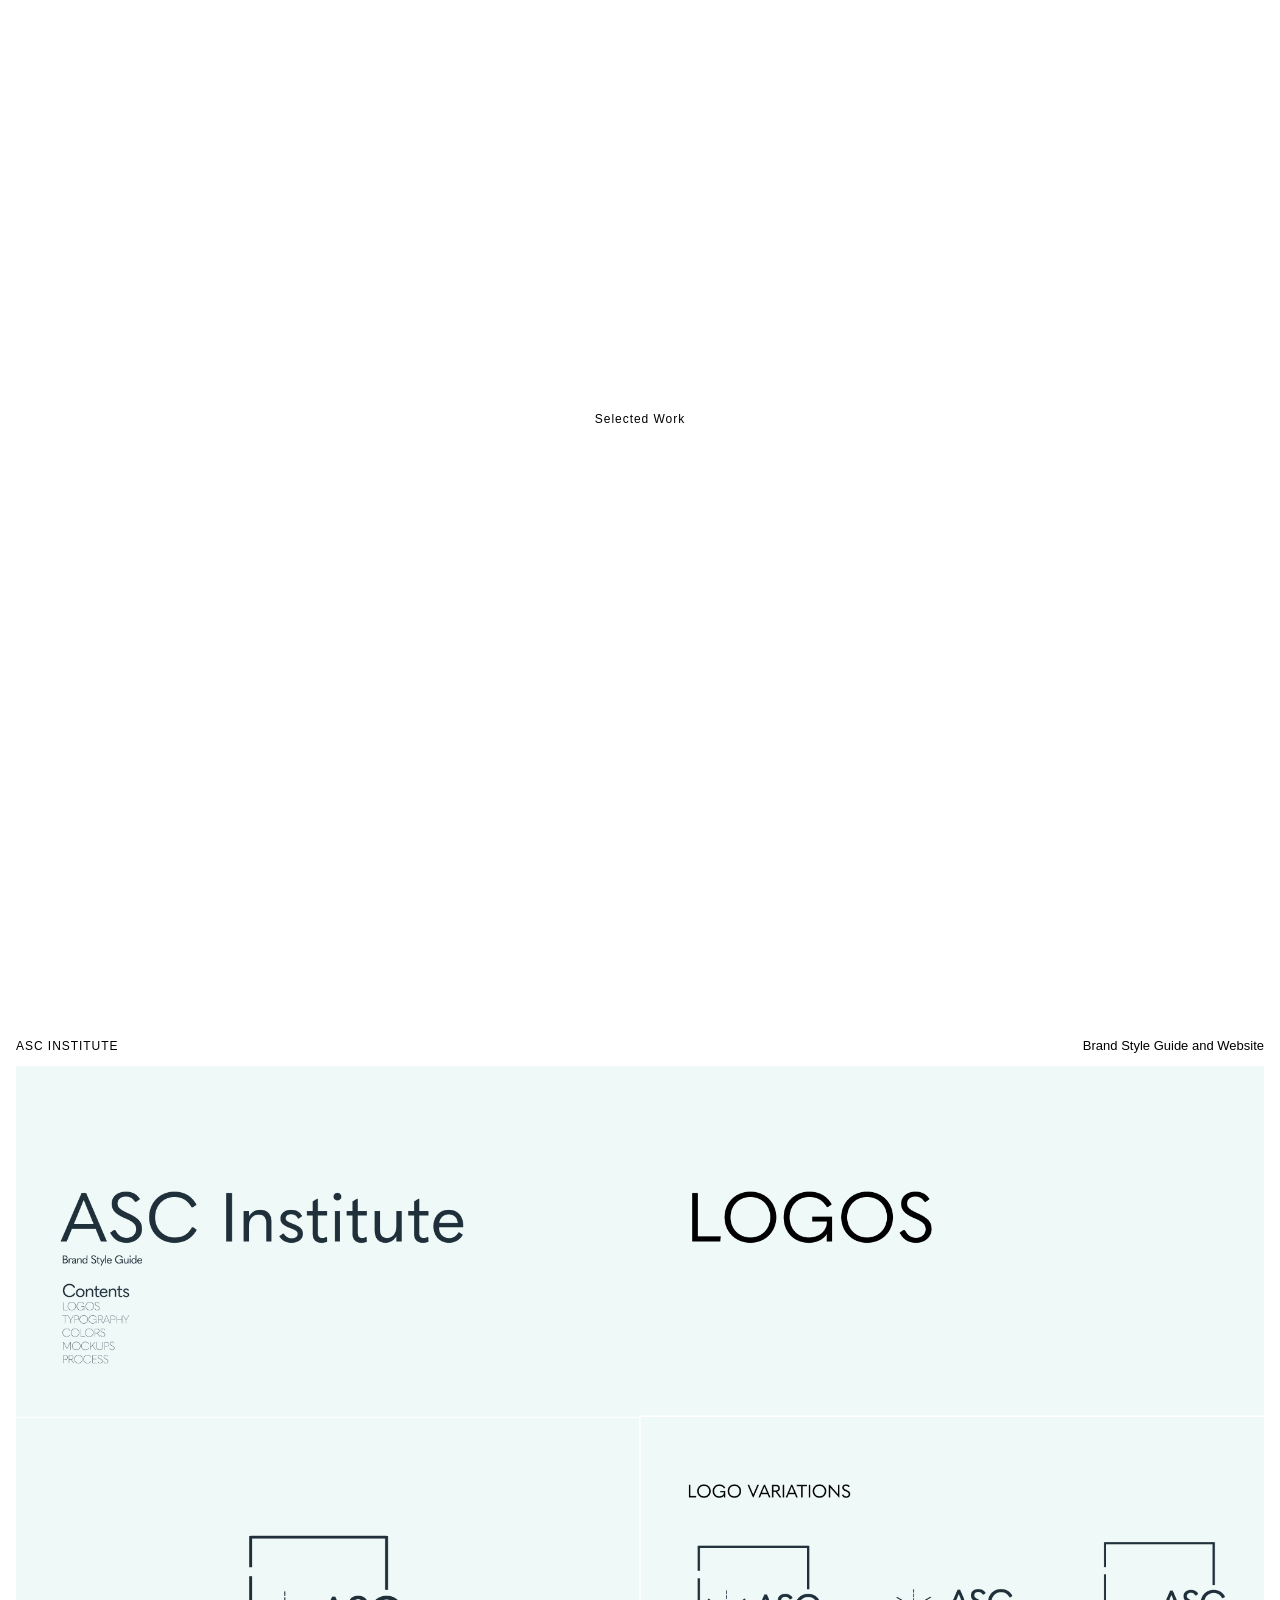
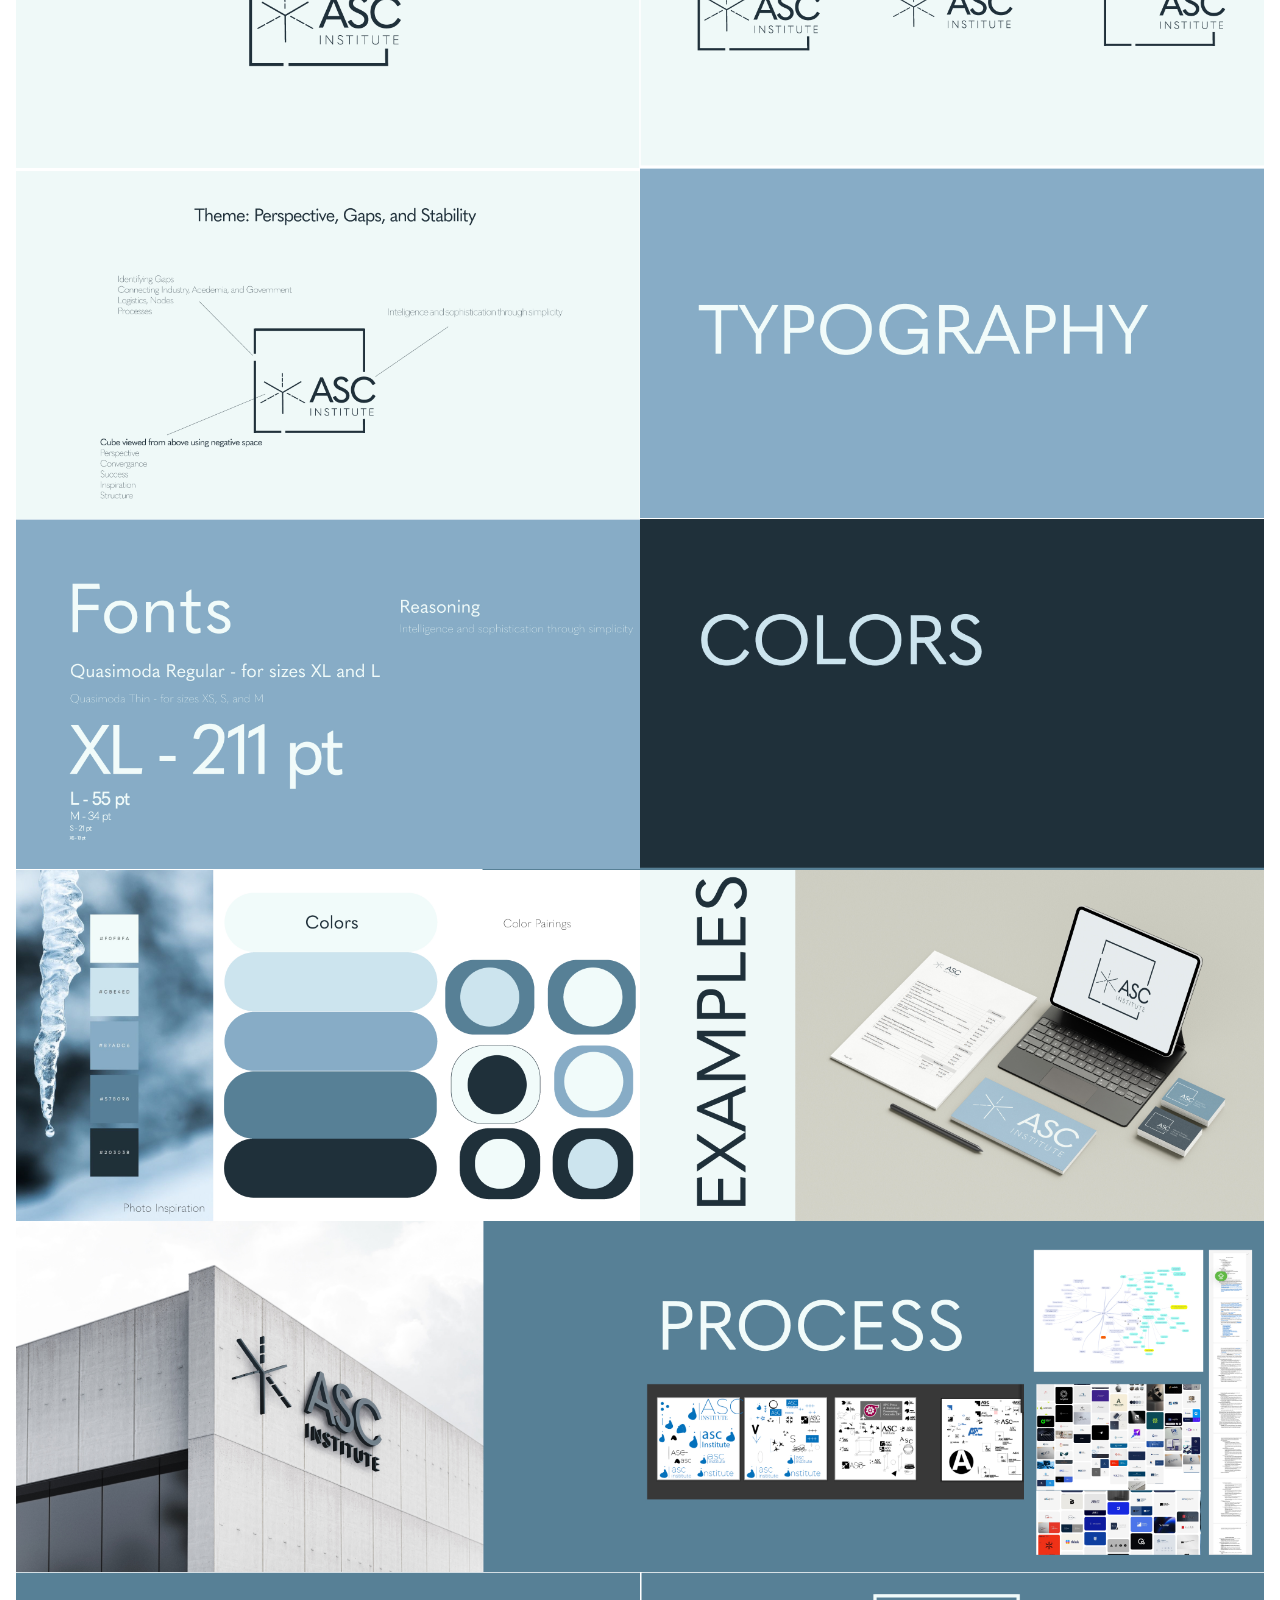
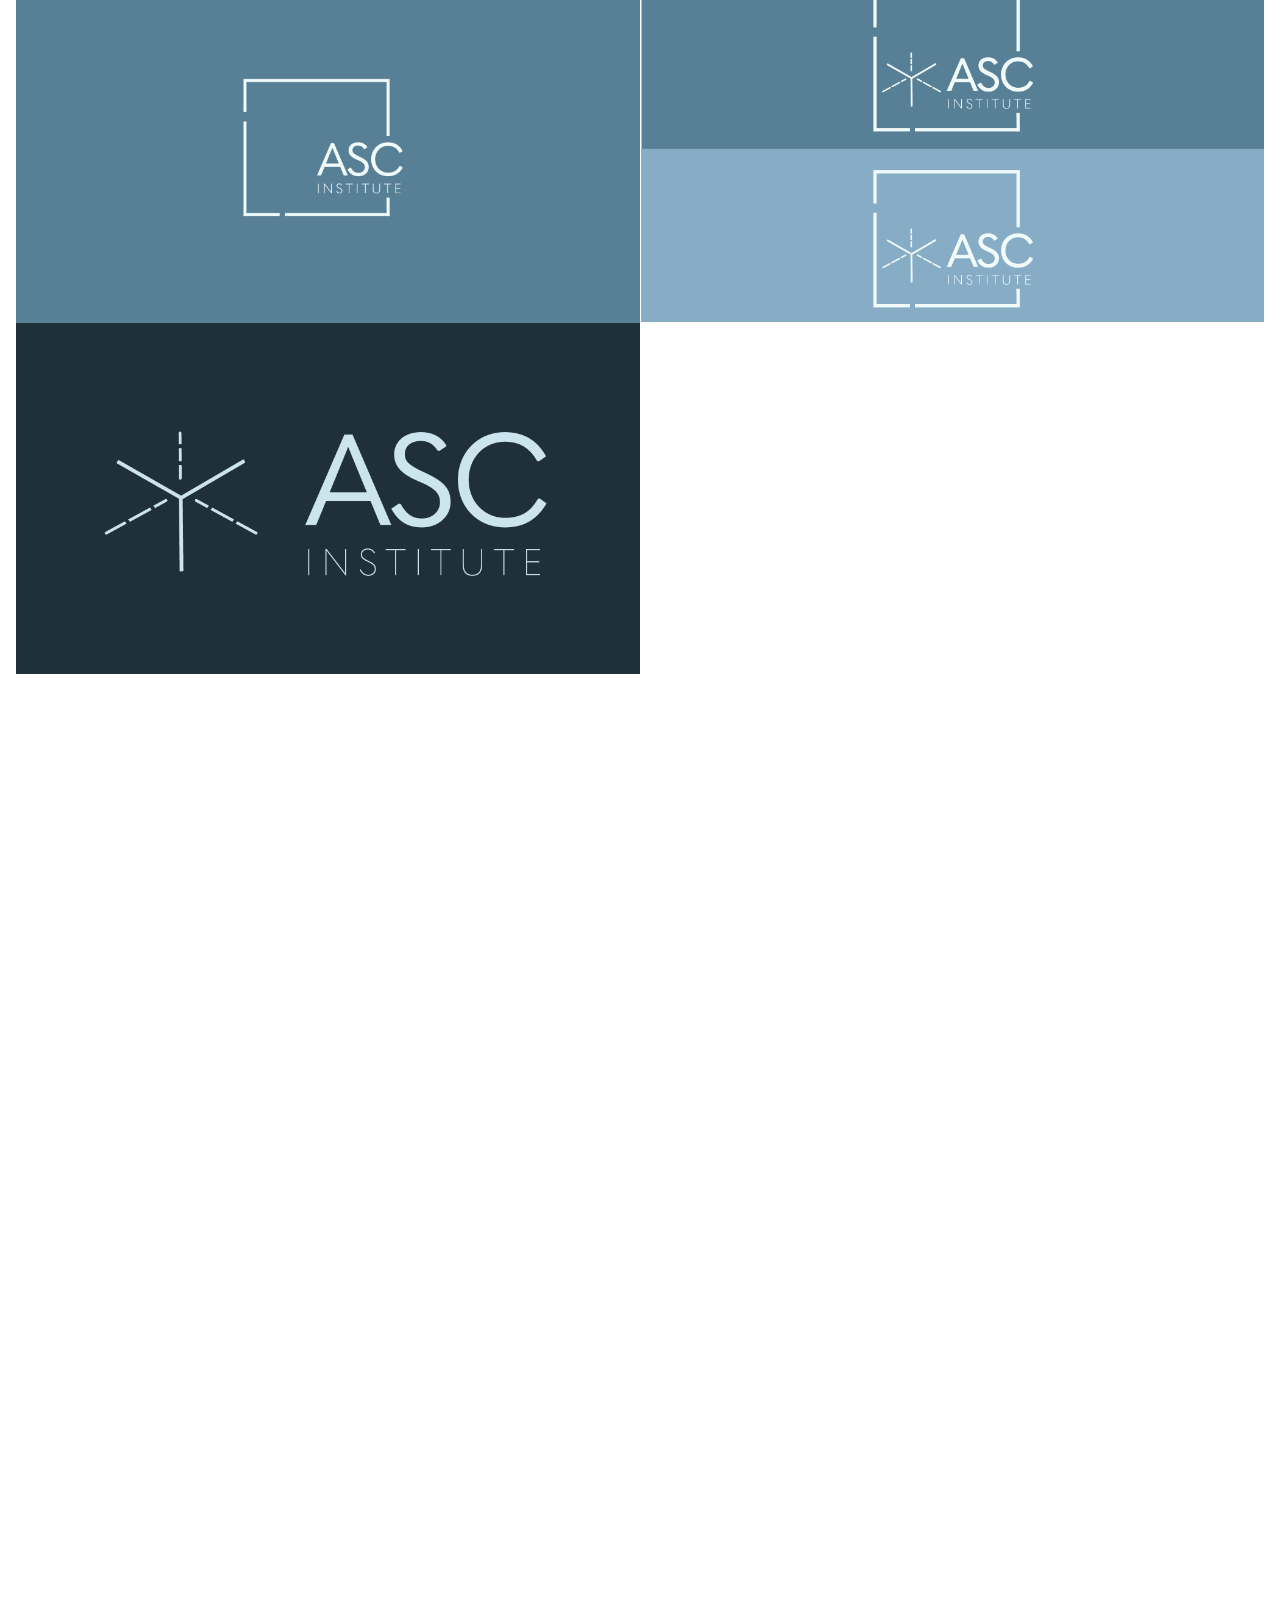
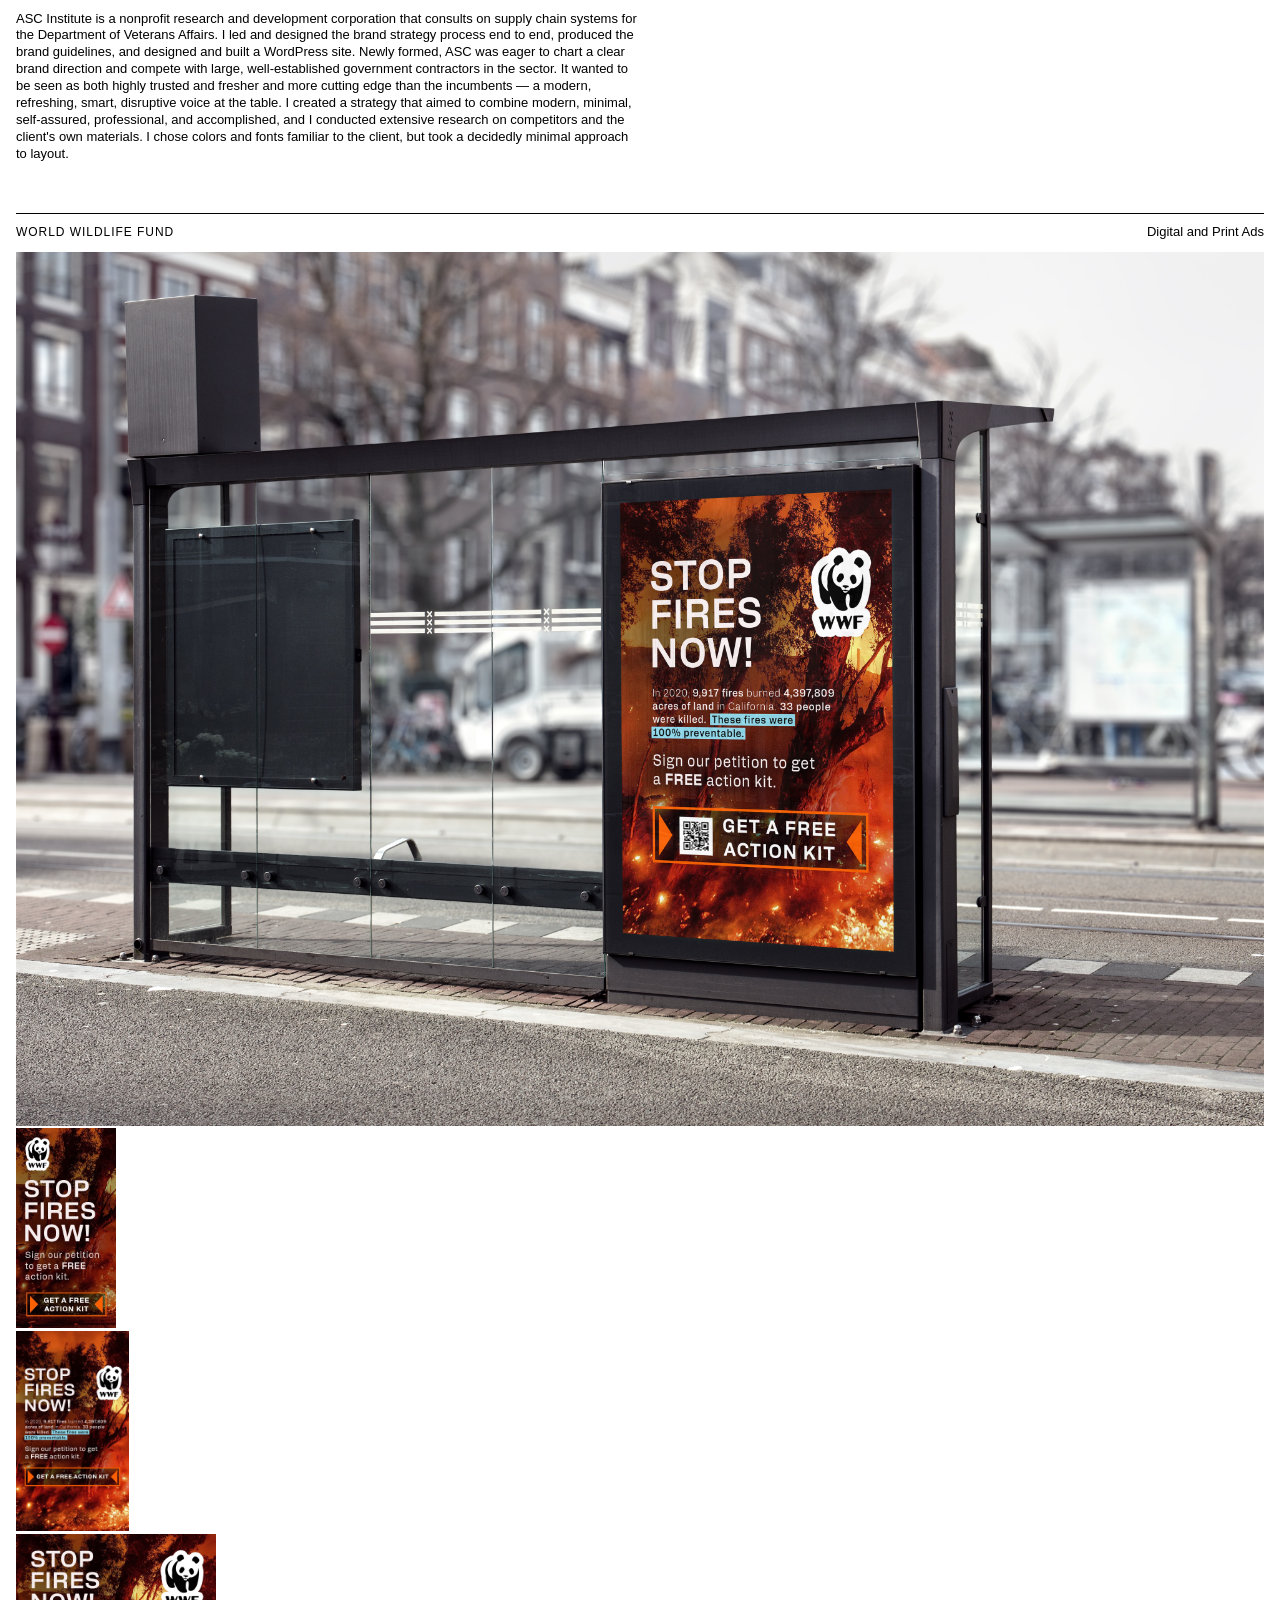
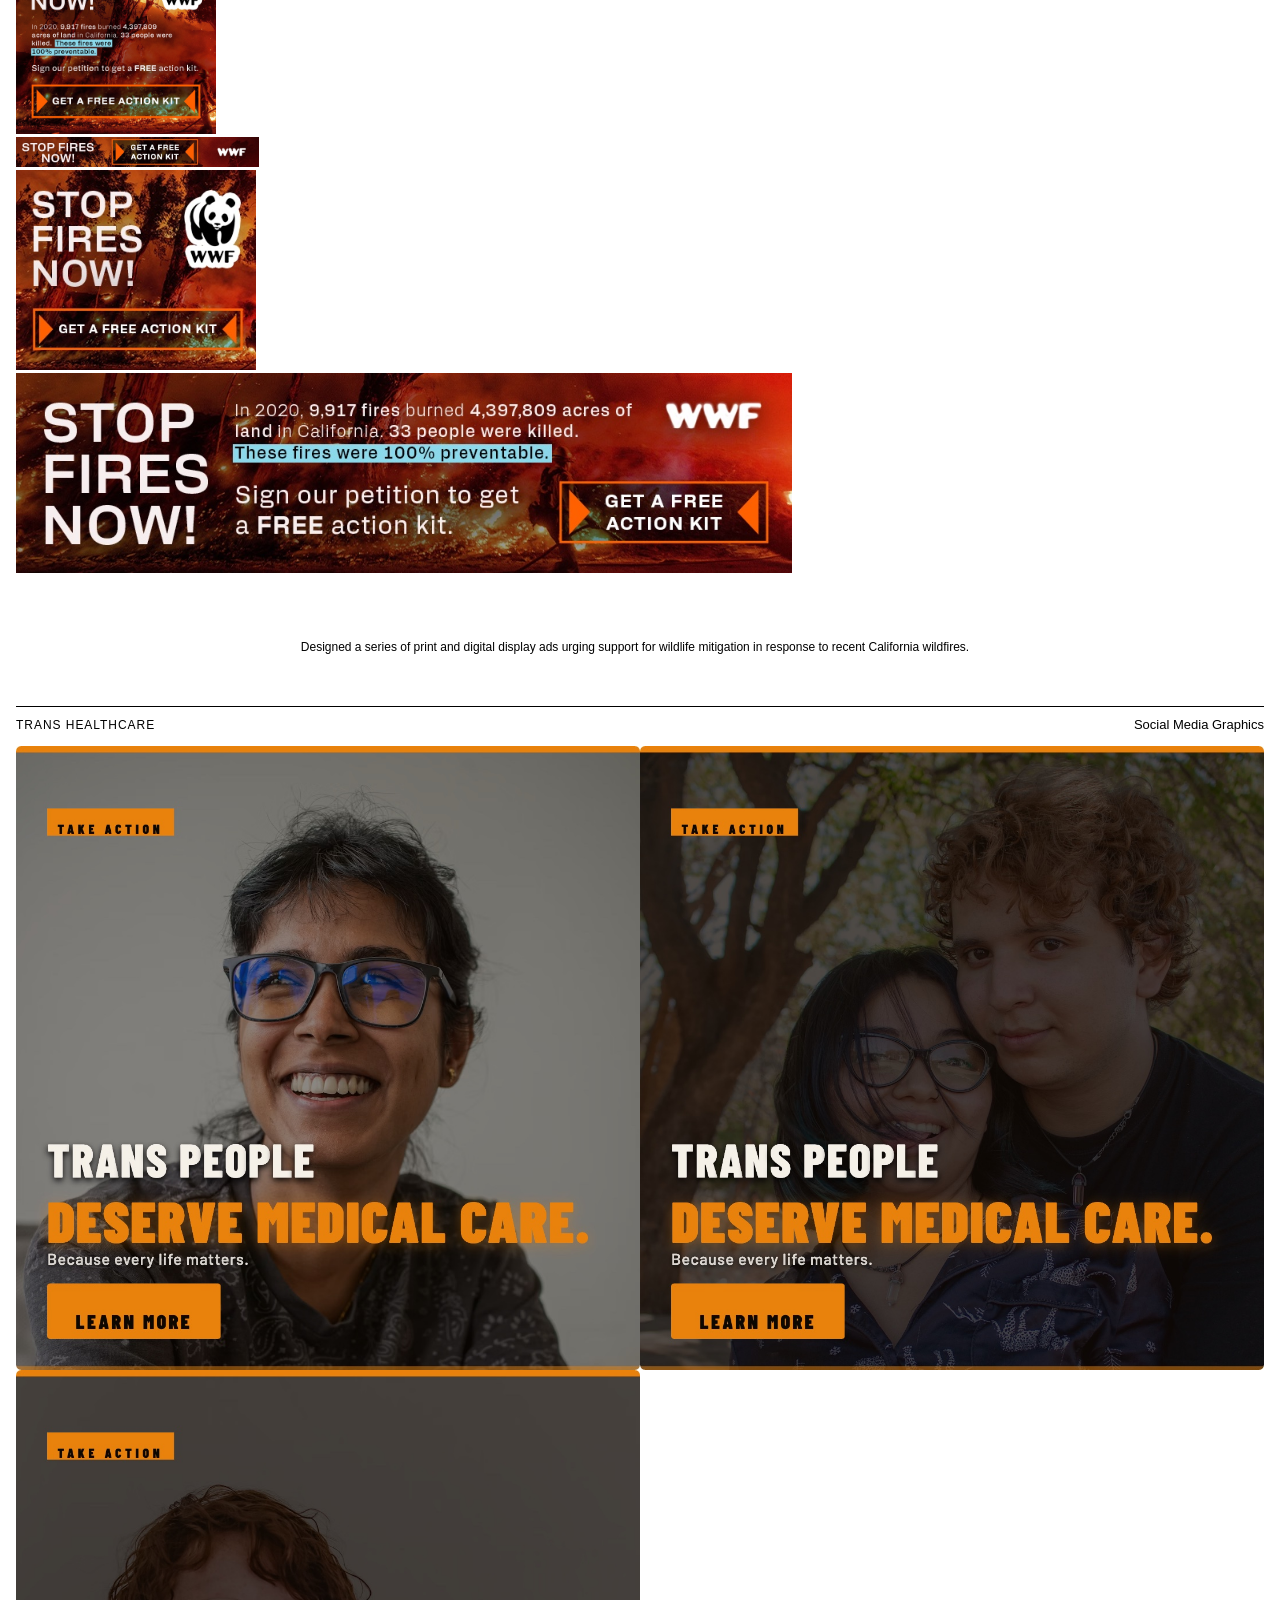
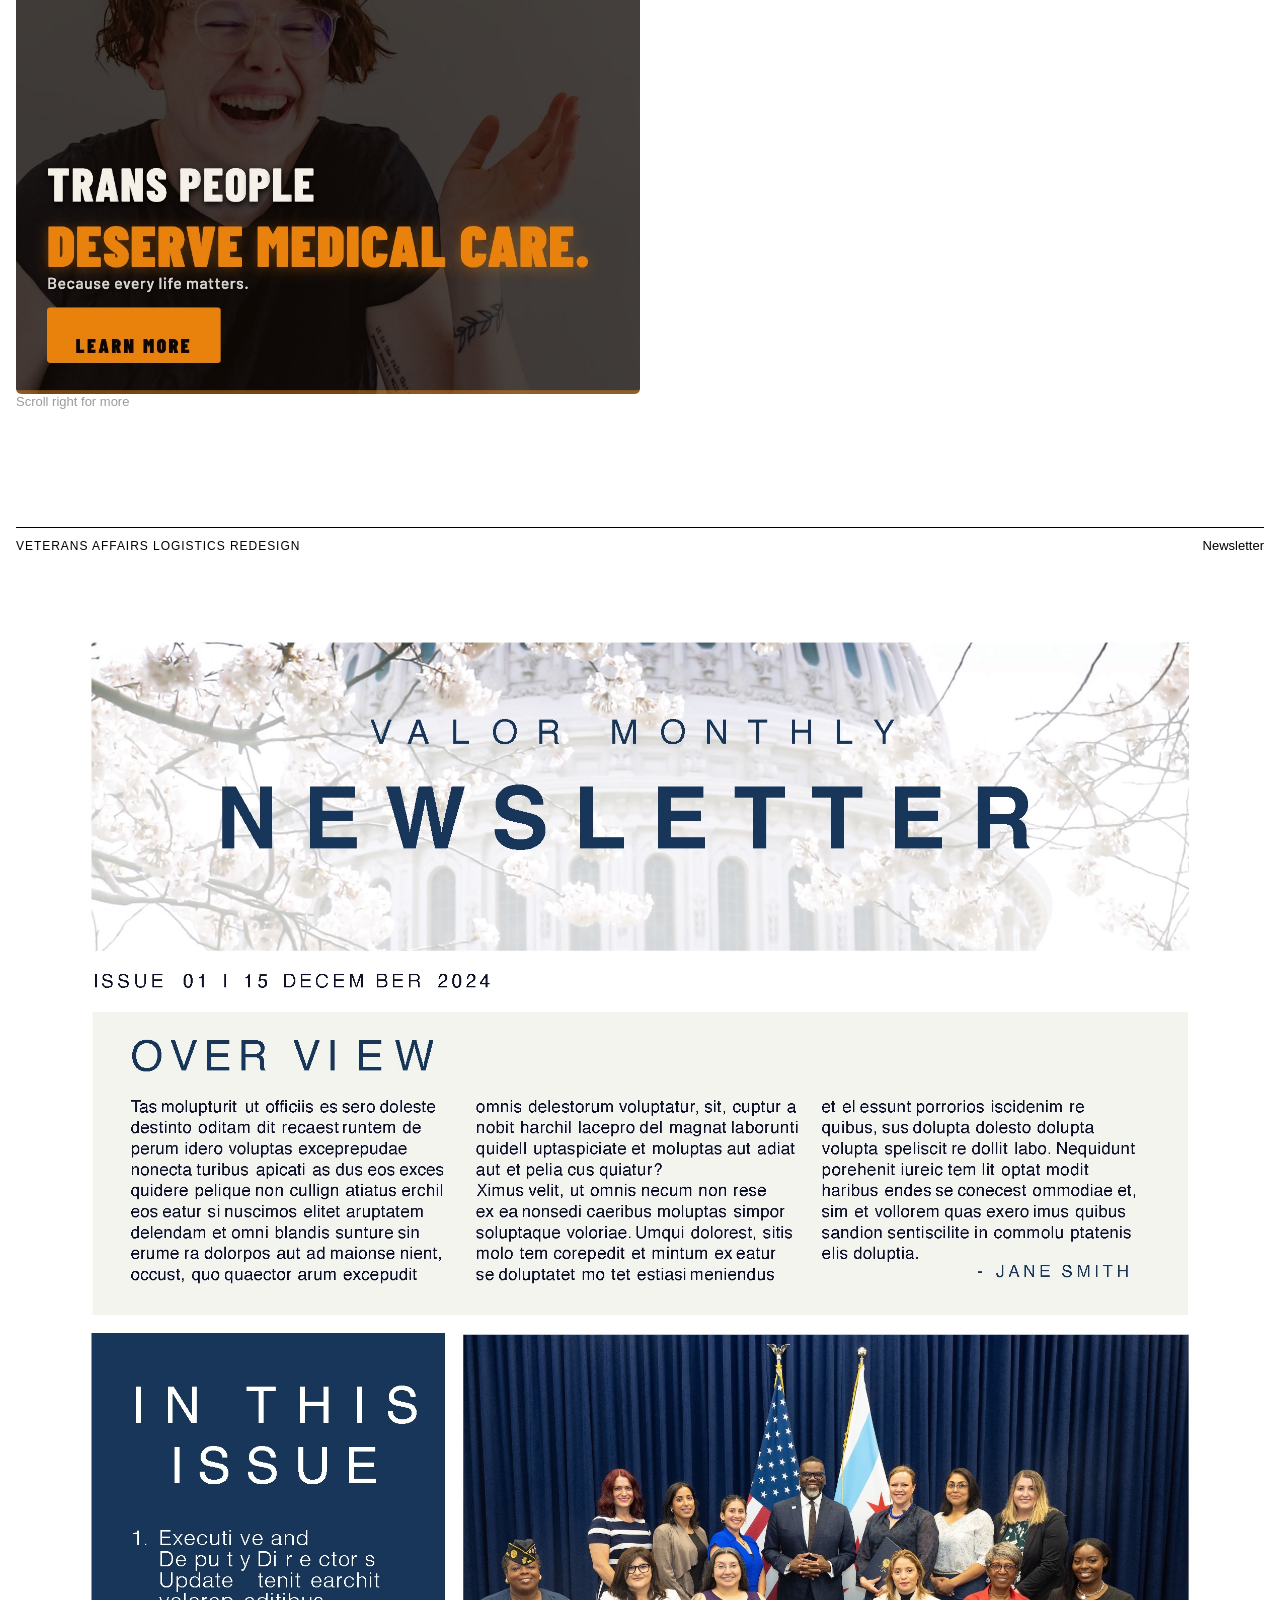
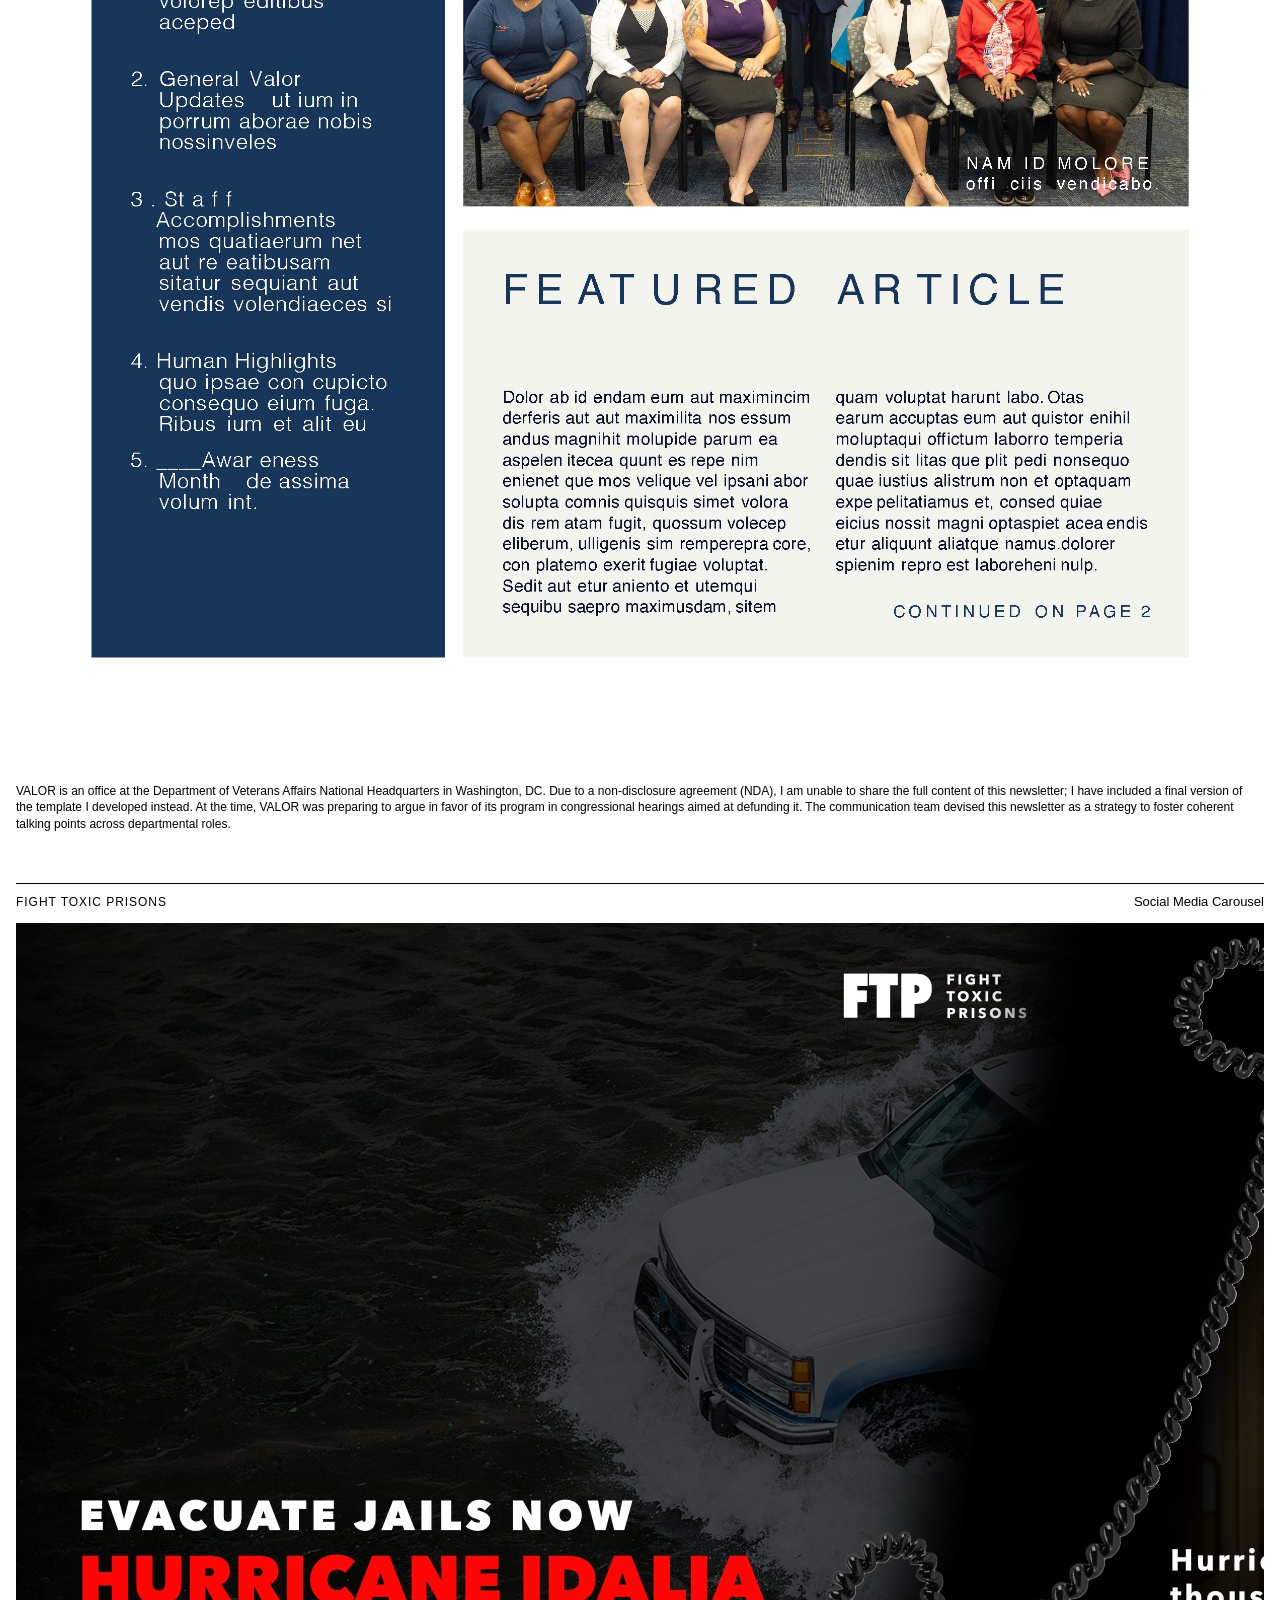
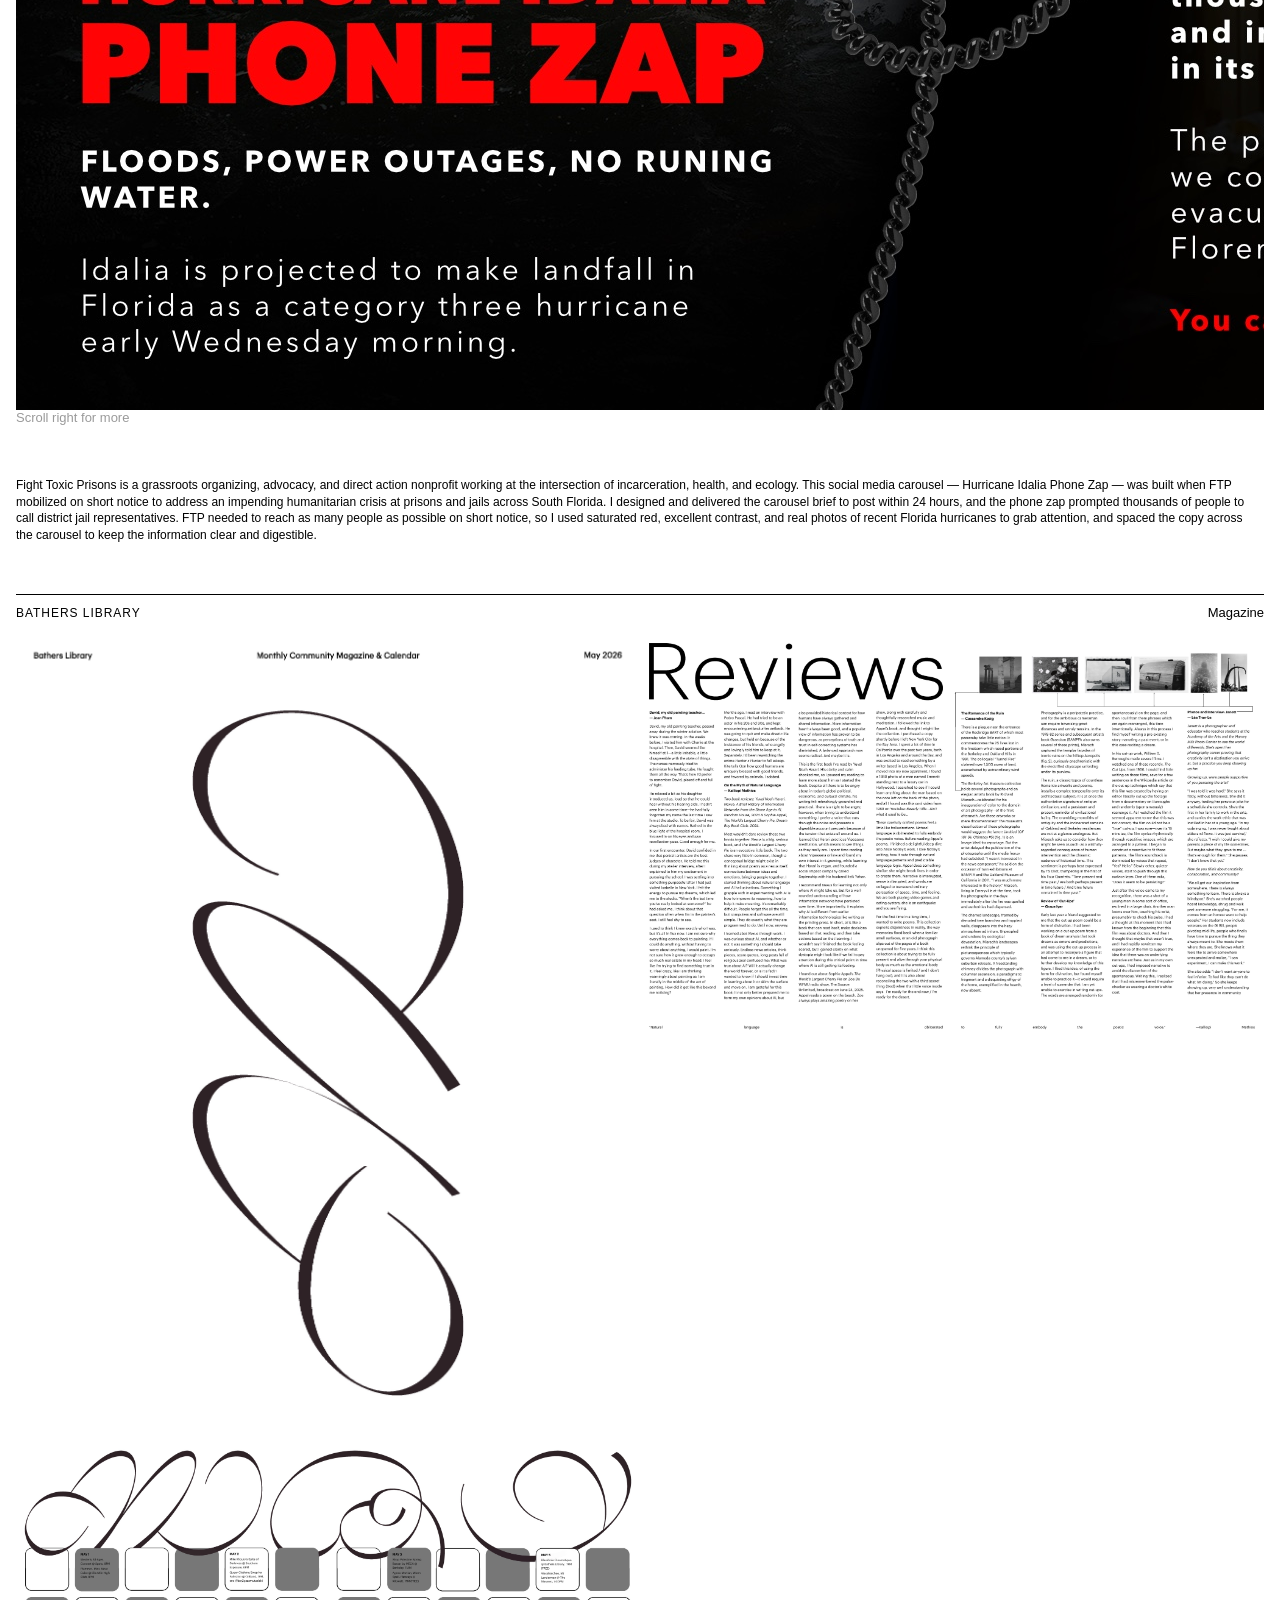
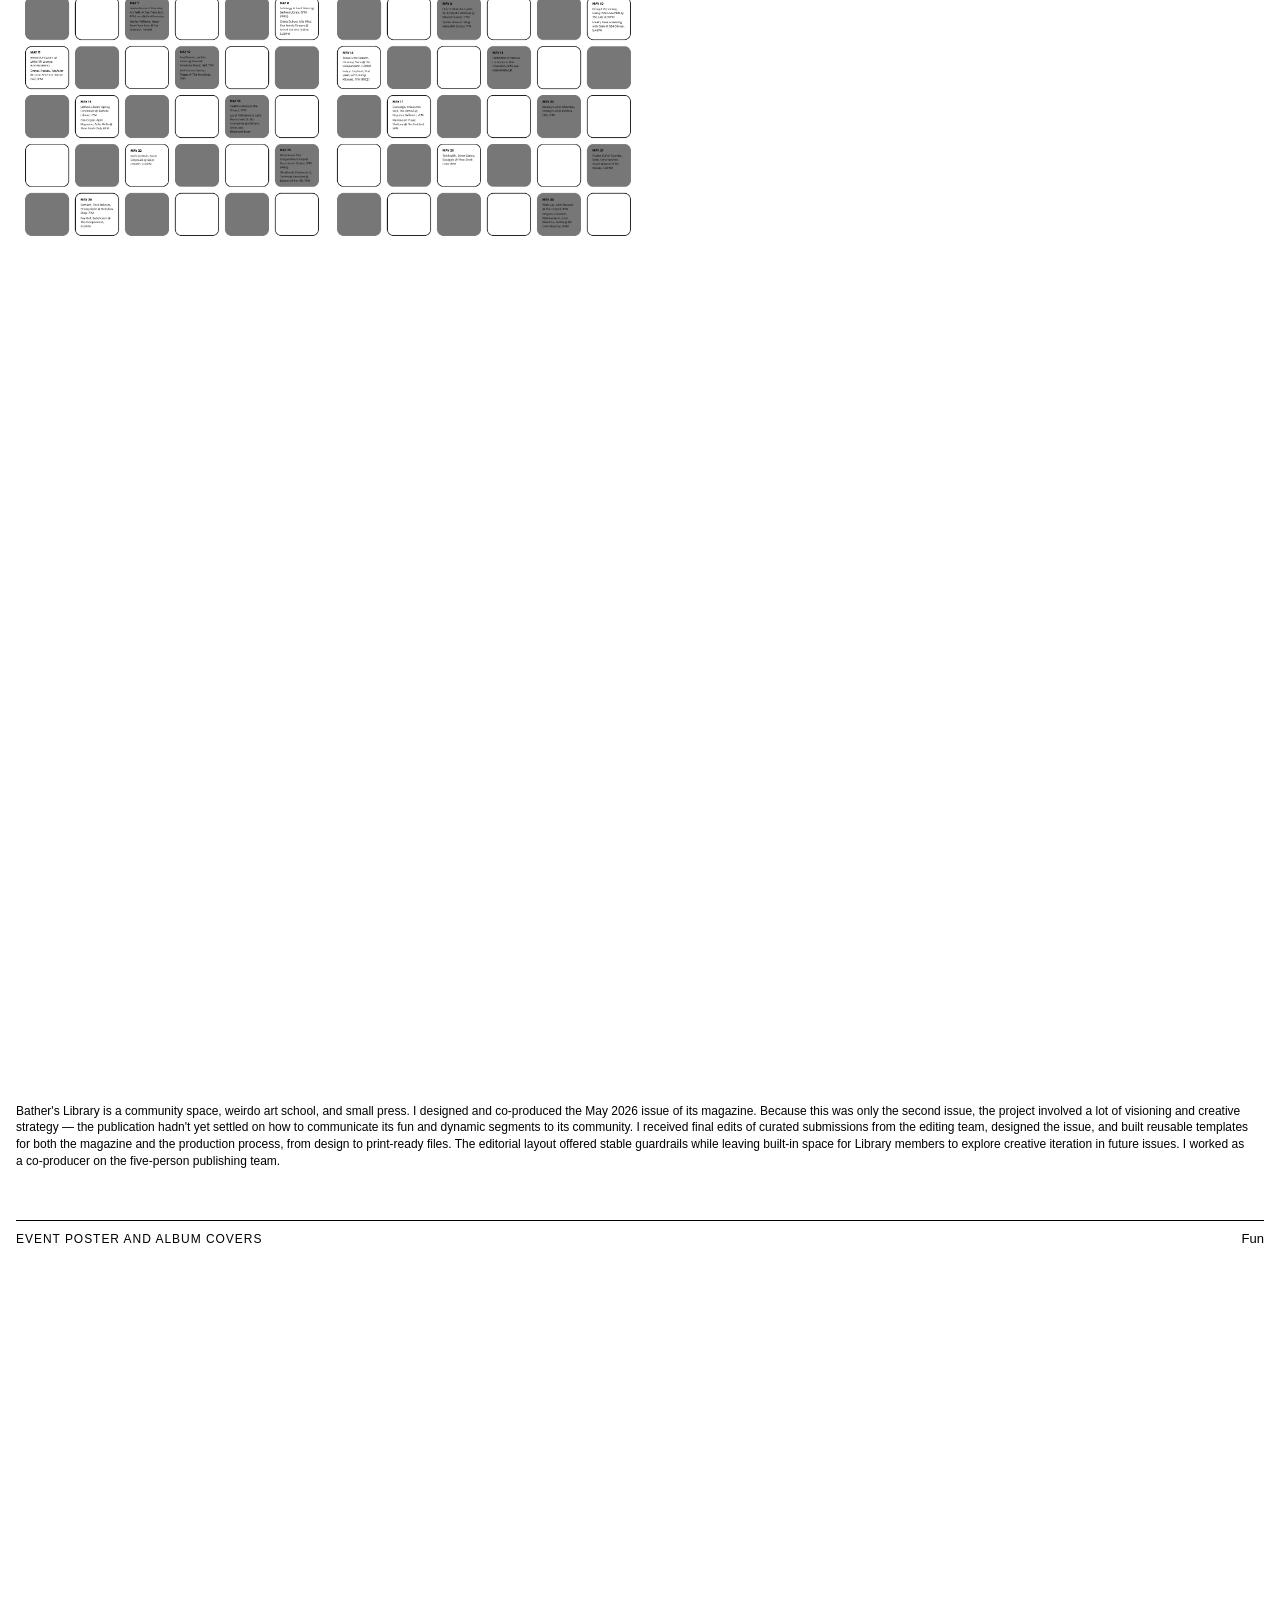
==== index.html @ bc6ce26d "Publish Selected Work (CMS) at site root" ====
<!DOCTYPE html>
<html lang="en">
<head>
  <meta charset="UTF-8">
  <meta name="viewport" content="width=device-width, initial-scale=1.0">
  <meta http-equiv="Content-Security-Policy" content="default-src 'self'; frame-src 'none'; img-src 'self' data: https:; script-src 'none'; style-src 'self' 'unsafe-inline'; worker-src 'none';">
  <title>Selected Work</title>
  <link rel="stylesheet" href="_instatic/css/reset-c24c98af0f96.css">
  <link rel="stylesheet" href="_instatic/css/framework-0f15babcc012.css">
  <link rel="stylesheet" href="_instatic/css/style-9532897c13a5.css">
</head>
<body>
<header class="top-2"><h1 class="headertinyhero">Selected Work</h1></header><main><section class="group-2"><div class="group-head-2"><h2 class="label-2">ASC Institute</h2><p class="desc-2">Brand Style Guide and Website</p></div><div class="cols-3-2"><img src="uploads/5P-5WEKQfFzb3fEaH9-0t-1-3.jpg" alt="" loading="lazy" decoding="async"><img src="uploads/XSfN77cqif6uu4icstIO5-1-4.jpg" alt="" loading="lazy" decoding="async"><img src="uploads/gkVGblwM_FwQYcJTGlSsT-1-5.jpg" alt="" loading="lazy" decoding="async"><img src="uploads/MGie4Z6WIqeCukwTG38jE-1-6.jpg" alt="" loading="lazy" decoding="async"><img src="uploads/1F9qHObQvEju1uGxDQjhY-1-7.jpg" alt="" loading="lazy" decoding="async"><img src="uploads/HBxsDslDtCYSuETeOxLXT-1-8.jpg" alt="" loading="lazy" decoding="async"><img src="uploads/fa9jirSTyR7ABA27my7hg-1-9.jpg" alt="" loading="lazy" decoding="async"><img src="uploads/miq-_rsjg_D9r6jA8hcra-1-10.jpg" alt="" loading="lazy" decoding="async"><img src="uploads/nZDO174inYfQap1HrnF2D-1-11.jpg" alt="" loading="lazy" decoding="async"><img src="uploads/24EsQ7yTBtOHyoBaEOJTE-1-12.jpg" alt="" loading="lazy" decoding="async"><img src="uploads/QFrONWE-33Hc-PacqnHMa-1-13.jpg" alt="" loading="lazy" decoding="async"><img src="uploads/Lz3oP-BYhOEbLlEii7te8-1-14.jpg" alt="" loading="lazy" decoding="async"><img src="uploads/b5wTH7aW7XXbU7vHc4GyG-1-15.jpg" alt="" loading="lazy" decoding="async"><img src="uploads/qSWKul0O4OhtiXim9SkNY-1-16.jpg" alt="" loading="lazy" decoding="async"><img src="uploads/KLVPYCeVuWevC2W9Pp8_E-1-17.jpg" alt="" loading="lazy" decoding="async"><img src="uploads/AgmzPt8Nd1I_xrYGft2Yz-Screenshot_2026-08-13_at_2_36_25_PM.png" alt="" srcset="/uploads/AgmzPt8Nd1I_xrYGft2Yz-Screenshot_2026-08-13_at_2_36_25_PM-w64.webp 64w, /uploads/AgmzPt8Nd1I_xrYGft2Yz-Screenshot_2026-08-13_at_2_36_25_PM-w320.webp 320w, /uploads/AgmzPt8Nd1I_xrYGft2Yz-Screenshot_2026-08-13_at_2_36_25_PM-w640.webp 640w, /uploads/AgmzPt8Nd1I_xrYGft2Yz-Screenshot_2026-08-13_at_2_36_25_PM-w1024.webp 1024w, /uploads/AgmzPt8Nd1I_xrYGft2Yz-Screenshot_2026-08-13_at_2_36_25_PM-w1600.webp 1600w, /uploads/AgmzPt8Nd1I_xrYGft2Yz-Screenshot_2026-08-13_at_2_36_25_PM-w2048.webp 2048w, /uploads/AgmzPt8Nd1I_xrYGft2Yz-Screenshot_2026-08-13_at_2_36_25_PM-w2912.webp 2912w" sizes="auto, 50vw" width="2912" height="1826" loading="lazy" decoding="async"><img src="uploads/xPc5-2gxNEW7ZjS6RC5CN-Screenshot_2026-08-13_at_2_37_07_PM.png" alt="" srcset="/uploads/xPc5-2gxNEW7ZjS6RC5CN-Screenshot_2026-08-13_at_2_37_07_PM-w64.webp 64w, /uploads/xPc5-2gxNEW7ZjS6RC5CN-Screenshot_2026-08-13_at_2_37_07_PM-w320.webp 320w, /uploads/xPc5-2gxNEW7ZjS6RC5CN-Screenshot_2026-08-13_at_2_37_07_PM-w640.webp 640w, /uploads/xPc5-2gxNEW7ZjS6RC5CN-Screenshot_2026-08-13_at_2_37_07_PM-w1024.webp 1024w, /uploads/xPc5-2gxNEW7ZjS6RC5CN-Screenshot_2026-08-13_at_2_37_07_PM-w1600.webp 1600w, /uploads/xPc5-2gxNEW7ZjS6RC5CN-Screenshot_2026-08-13_at_2_37_07_PM-w2048.webp 2048w, /uploads/xPc5-2gxNEW7ZjS6RC5CN-Screenshot_2026-08-13_at_2_37_07_PM-w2454.webp 2454w" sizes="auto, 50vw" width="2454" height="1362" loading="lazy" decoding="async"><img src="uploads/8gbDZ9n2eIVcKdFW7tB3w-Screenshot_2026-08-13_at_2_37_37_PM.png" alt="" srcset="/uploads/8gbDZ9n2eIVcKdFW7tB3w-Screenshot_2026-08-13_at_2_37_37_PM-w64.webp 64w, /uploads/8gbDZ9n2eIVcKdFW7tB3w-Screenshot_2026-08-13_at_2_37_37_PM-w320.webp 320w, /uploads/8gbDZ9n2eIVcKdFW7tB3w-Screenshot_2026-08-13_at_2_37_37_PM-w640.webp 640w, /uploads/8gbDZ9n2eIVcKdFW7tB3w-Screenshot_2026-08-13_at_2_37_37_PM-w1024.webp 1024w, /uploads/8gbDZ9n2eIVcKdFW7tB3w-Screenshot_2026-08-13_at_2_37_37_PM-w1600.webp 1600w, /uploads/8gbDZ9n2eIVcKdFW7tB3w-Screenshot_2026-08-13_at_2_37_37_PM-w2048.webp 2048w, /uploads/8gbDZ9n2eIVcKdFW7tB3w-Screenshot_2026-08-13_at_2_37_37_PM-w2330.webp 2330w" sizes="auto, 50vw" width="2330" height="1578" loading="lazy" decoding="async"><img src="uploads/9DyZUedPLuzPFoPIdOoB4-Screenshot_2026-08-13_at_2_37_58_PM.png" alt="" srcset="/uploads/9DyZUedPLuzPFoPIdOoB4-Screenshot_2026-08-13_at_2_37_58_PM-w64.webp 64w, /uploads/9DyZUedPLuzPFoPIdOoB4-Screenshot_2026-08-13_at_2_37_58_PM-w320.webp 320w, /uploads/9DyZUedPLuzPFoPIdOoB4-Screenshot_2026-08-13_at_2_37_58_PM-w640.webp 640w, /uploads/9DyZUedPLuzPFoPIdOoB4-Screenshot_2026-08-13_at_2_37_58_PM-w1024.webp 1024w, /uploads/9DyZUedPLuzPFoPIdOoB4-Screenshot_2026-08-13_at_2_37_58_PM-w1600.webp 1600w, /uploads/9DyZUedPLuzPFoPIdOoB4-Screenshot_2026-08-13_at_2_37_58_PM-w2048.webp 2048w, /uploads/9DyZUedPLuzPFoPIdOoB4-Screenshot_2026-08-13_at_2_37_58_PM-w2318.webp 2318w" sizes="auto, 50vw" width="2318" height="1572" loading="lazy" decoding="async"><img src="uploads/tHY_KuUDF3iI0yUDipmgs-1-47.jpg" alt="" loading="lazy" decoding="async"></div><div class="textgrid"><p class="dektopbody">ASC Institute is a nonprofit research and development corporation that consults on supply chain systems for the Department of Veterans Affairs. I led and designed the brand strategy process end to end, produced the brand guidelines, and designed and built a WordPress site. Newly formed, ASC was eager to chart a clear brand direction and compete with large, well-established government contractors in the sector. It wanted to be seen as both highly trusted and fresher and more cutting edge than the incumbents — a modern, refreshing, smart, disruptive voice at the table. I created a strategy that aimed to combine modern, minimal, self-assured, professional, and accomplished, and I conducted extensive research on competitors and the client&#x27;s own materials. I chose colors and fonts familiar to the client, but took a decidedly minimal approach to layout.</p></div></section><section class="group-2"><div class="group-head-2"><h2 class="label-2">World Wildlife Fund</h2><p class="desc-2">Digital and Print Ads</p></div><img src="uploads/H6iQjty6toiZl7aenGTZr-1-32.jpg" alt="" loading="lazy" decoding="async"><img src="uploads/pFfcqKzGT6lF6EOQmss6V-1-28.jpg" alt="" loading="lazy" decoding="async"><div class="strip-2"><img class="sma" src="uploads/hPo49D1ubFeenKgtDznms-1-22.jpg" alt="" loading="lazy" decoding="async"><img class="sma" src="uploads/A0pzl-F9ocZBmtYlVqaVf-1-27.jpg" alt="" loading="lazy" decoding="async"><img class="sma" src="uploads/ECmTCBmTVdTCMUC1oZCdn-1-26.jpg" alt="" loading="lazy" decoding="async"><img class="longad sma" src="uploads/ap_AD3DOxvbrY-rMUmSvK-1-24.jpg" alt="" loading="lazy" decoding="async"><img class="sma" src="uploads/QlRmnmIqP4-qYg-5hiGUr-1-21.jpg" alt="" loading="lazy" decoding="async"><img class="sma" src="uploads/LhQcDwvR9m9KMI_Nf5mKA-1-25.jpg" alt="" loading="lazy" decoding="async"></div><p class="group-body-2">Designed a series of print and digital display ads urging support for wildlife mitigation in response to recent California wildfires.</p></section><section class="group-2"><div class="group-head-2"><h2 class="label-2">TRANS HEALTHCARE</h2><p class="desc-2">Social Media Graphics</p></div><div class="cols-3-2"><img src="uploads/i0ogpuSeeGMjZjCSqhB-2-1-31.jpg" alt="" loading="lazy" decoding="async"><img src="uploads/sPSHpTOKiSstP8Qwq7tVi-1-29.jpg" alt="" loading="lazy" decoding="async"><img src="uploads/Ov4b0NnZmEb3OBflMuCJw-1-30.jpg" alt="" loading="lazy" decoding="async"></div><p class="caption-index">Scroll right for more</p><p class="group-body-2"><br></p></section><section class="group-2"><div class="group-head-2"><h2 class="label-2">Veterans Affairs Logistics Redesign</h2><p class="desc-2">Newsletter</p></div><div class="cols-2-2"><img class="newsle" src="uploads/7LmaAU9l9Jp3CjmLz7YaQ-1-18.jpg" alt="" loading="lazy" decoding="async"><img class="newsle" src="uploads/hI023OVCSKk4c-1BZxhXl-1-19.jpg" alt="" loading="lazy" decoding="async"><img class="newsle" src="uploads/m0mon4_2umR5oxlUHQPQs-1-20.jpg" alt="" loading="lazy" decoding="async"></div><p class="group-body-2">VALOR is an office at the Department of Veterans Affairs National Headquarters in Washington, DC. Due to a non-disclosure agreement (NDA), I am unable to share the full content of this newsletter; I have included a final version of the template I developed instead. At the time, VALOR was preparing to argue in favor of its program in congressional hearings aimed at defunding it. The communication team devised this newsletter as a strategy to foster coherent talking points across departmental roles.</p></section><section class="group-2"><div class="group-head-2"><h2 class="label-2">FIGHT TOXIC PRISONS</h2><p class="desc-2">Social Media Carousel</p></div><section class="cols-2-2"><img src="uploads/_7_OMLYXyQWNg2e84iR8y-1-33.jpg" alt="" loading="lazy" decoding="async"><img src="uploads/o_xyhBpg3j1dyk8igAfmG-1-34.jpg" alt="" loading="lazy" decoding="async"><img src="uploads/CGNTTIOVDSNA7HMB5Ok-s-1-35.jpg" alt="" loading="lazy" decoding="async"><img src="uploads/-qbzd0qBa0zbgFVonUluk-1-36.jpg" alt="" loading="lazy" decoding="async"><img src="uploads/1E-WGk1j4xrieD_mfOQ_4-1-37.jpg" alt="" loading="lazy" decoding="async"><img src="uploads/gC7zVpLA-Yozrc4rKoUut-1-38.jpg" alt="" loading="lazy" decoding="async"><img src="uploads/U3aWxi9XTXP2oPkid4Zb0-1-39.jpg" alt="" loading="lazy" decoding="async"><img src="uploads/fufDDHJrsmC0tZc_HHE1t-1-40.jpg" alt="" loading="lazy" decoding="async"><img src="uploads/bD5_JqVKL7feDDBHQnkhS-1-41.jpg" alt="" loading="lazy" decoding="async"><img src="uploads/o-K9-793rCMHzTzzBq1kD-1-42.jpg" alt="" loading="lazy" decoding="async"></section><div class="caption-index">Scroll right for more</div><p class="group-body-2">Fight Toxic Prisons is a grassroots organizing, advocacy, and direct action nonprofit working at the intersection of incarceration, health, and ecology. This social media carousel — Hurricane Idalia Phone Zap — was built when FTP mobilized on short notice to address an impending humanitarian crisis at prisons and jails across South Florida. I designed and delivered the carousel brief to post within 24 hours, and the phone zap prompted thousands of people to call district jail representatives. FTP needed to reach as many people as possible on short notice, so I used saturated red, excellent contrast, and real photos of recent Florida hurricanes to grab attention, and spaced the copy across the carousel to keep the information clear and digestible.</p></section><section class="group-2"><div class="group-head-2"><h2 class="label-2">Bathers Library</h2><p class="desc-2">Magazine</p></div><div class="mag"><img src="uploads/2zyki01phDDG_yZRwfwQX-1-48.jpg" alt="" loading="lazy" decoding="async"><img src="uploads/EvEh5qtXT9QZVcAd1R_7K-1-49.jpg" alt="" loading="lazy" decoding="async"><img src="uploads/Cvov5GD2Y0Ft5v-3CC8Ve-1-50.jpg" alt="" loading="lazy" decoding="async"><img src="uploads/fJ0tTgPeVvsE68ZX3zoGY-1-51.jpg" alt="" loading="lazy" decoding="async"><img src="uploads/iZNH3o8JUp_85McneHZ1U-1-52.jpg" alt="" loading="lazy" decoding="async"></div><p class="group-body-2">Bather&#x27;s Library is a community space, weirdo art school, and small press. I designed and co-produced the May 2026 issue of its magazine. Because this was only the second issue, the project involved a lot of visioning and creative strategy — the publication hadn&#x27;t yet settled on how to communicate its fun and dynamic segments to its community. I received final edits of curated submissions from the editing team, designed the issue, and built reusable templates for both the magazine and the production process, from design to print-ready files. The editorial layout offered stable guardrails while leaving built-in space for Library members to explore creative iteration in future issues. I worked as a co-producer on the five-person publishing team.</p></section><section class="group-2"><div class="group-head-2"><h2 class="label-2">Event Poster and Album Covers</h2><p class="desc-2">Fun</p></div><div class="funsection gridfun"><img src="uploads/RoFaoUYTMU3J5CzHI8eMg-final_render_4_2_24_2.png" alt="" srcset="/uploads/RoFaoUYTMU3J5CzHI8eMg-final_render_4_2_24_2-w64.webp 64w, /uploads/RoFaoUYTMU3J5CzHI8eMg-final_render_4_2_24_2-w320.webp 320w, /uploads/RoFaoUYTMU3J5CzHI8eMg-final_render_4_2_24_2-w640.webp 640w, /uploads/RoFaoUYTMU3J5CzHI8eMg-final_render_4_2_24_2-w1024.webp 1024w, /uploads/RoFaoUYTMU3J5CzHI8eMg-final_render_4_2_24_2-w1600.webp 1600w, /uploads/RoFaoUYTMU3J5CzHI8eMg-final_render_4_2_24_2-w2048.webp 2048w, /uploads/RoFaoUYTMU3J5CzHI8eMg-final_render_4_2_24_2-w2160.webp 2160w" sizes="auto, 100vw" width="2160" height="2160" loading="lazy" decoding="async"><img src="uploads/kqEu1YOpyCfynZUFpqSNy-1-53.jpg" alt="" loading="lazy" decoding="async"></div></section></main>
</body>
</html>
---- _instatic/css/framework-0f15babcc012.css ----
:root {
  --font-body: "DM Mono", sans-serif;
  --font-display: "DM Mono", sans-serif;
  --font-mono: "DM Mono", sans-serif;
}

@font-face {
  font-family: "DM Mono";
  font-style: normal;
  font-weight: 400;
  font-display: swap;
  src: url("/uploads/KfVi9qNmN75UpTn_99sjg-DMMono-Regular.ttf") format("truetype");
}
:root {
  --swatch-1: hsla(0, 0%, 0%, 0.85);
  --swatch-2: hsla(0, 0%, 0%, 0.75);
  --swatch-3: hsla(0, 0%, 0%, 0.6);
  --swatch-4: hsla(0, 0%, 0%, 0.4);
  --swatch-5: hsla(0, 0%, 0%, 0.25);
  --hairline: hsla(0, 0%, 0%, 0.15);
  --ink: hsla(0, 0%, 0%, 1);
  --paper: hsla(0, 0%, 100%, 1);
  --ink-2: hsla(0, 0%, 0%, 1);
  --paper-2: hsla(0, 0%, 100%, 1);
}
---- _instatic/css/style-9532897c13a5.css ----
:root {
  --gut: 1rem;
  --nav-h: 3rem;
}

html {
  background-image: initial;
  background-position-x: initial;
  background-position-y: initial;
  background-size: initial;
  background-repeat: initial;
  background-attachment: initial;
  background-origin: initial;
  background-clip: initial;
  background-color: #ffffff;
}

body {
  margin: 0px;
  background-image: initial;
  background-position-x: initial;
  background-position-y: initial;
  background-size: initial;
  background-repeat: initial;
  background-attachment: initial;
  background-origin: initial;
  background-clip: initial;
  background-color: #ffffff;
  color: var(--swatch-1);
  font-family: var(--font-body);
  font-size: 1rem;
  line-height: 1.3;
  letter-spacing: 0px;
  padding-top: 0px;
  -webkit-font-smoothing: antialiased;
}

a {
  color: var(--swatch-1);
  text-decoration: none;
}

a:hover {
  opacity: 0.7;
}

a:active {
  opacity: 0.7;
}

.top-nav {
  position: fixed;
  top: 0px;
  left: 0px;
  right: 0px;
  height: var(--nav-h);
  display: flex;
  align-items: center;
  justify-content: space-between;
  padding: 0 var(--gut);
  background-image: initial;
  background-position-x: initial;
  background-position-y: initial;
  background-size: initial;
  background-repeat: initial;
  background-attachment: initial;
  background-origin: initial;
  background-clip: initial;
  background-color: #ffffff;
  border-bottom: 1px solid var(--hairline);
  font-size: 0.75rem;
  letter-spacing: 0.08em;
  text-transform: uppercase;
  z-index: 20;
}

.brand {
  color: var(--swatch-1);
}

.brand-mark {
  color: var(--swatch-4);
}

.nav-links {
  display: flex;
  gap: 1.5rem;
}

@media (max-width: 768px) {
  .nav-links {
  gap: 1rem;
  }
}

.nav-links a {
  color: var(--swatch-2);
}

.nav-links a:hover {
  color: var(--swatch-1);
}

.page-content {
  padding: calc(var(--gut) * 1.5) var(--gut) 0;
}

.page-title {
  font-family: var(--font-display);
  font-weight: 400;
  letter-spacing: -0.02em;
  line-height: 1;
  text-transform: uppercase;
  margin: 0px 0px 2rem;
}

.page-title-count {
  color: var(--swatch-4);
}

.page-close {
  display: block;
  margin: 0px 0px 2rem;
  font-size: 0.75rem;
  letter-spacing: 0.08em;
  text-transform: uppercase;
}

.gallery-grid {
  display: grid;
  grid-template-columns: repeat(3, 1fr);
  gap: var(--gut);
}

@media (max-width: 1024px) {
  .gallery-grid {
  grid-template-columns: repeat(2, 1fr);
  }
}

@media (max-width: 768px) {
  .gallery-grid {
  grid-template-columns: 1fr;
  }
}

.media-item {
  display: block;
  color: var(--swatch-1);
}

.media-frame {
  display: block;
  aspect-ratio: 3 / 2;
  overflow: hidden;
  background: var(--swatch-5);
}

.media-frame img {
  display: block;
  width: 100%;
  height: 100%;
  object-fit: cover;
}

.caption {
  display: flex;
  align-items: baseline;
  gap: 0.75em;
  height: 1.8rem;
  margin-top: 0.5rem;
  overflow: hidden;
  white-space: nowrap;
  font-size: 0.8rem;
  line-height: 1.8;
  letter-spacing: 0.04em;
  text-transform: uppercase;
}

.caption-index {
  color: var(--swatch-4);
  border-top-style: none;
  border-right-style: none;
  border-bottom-style: none;
  border-left-style: none;
}

.caption-date {
  margin-left: auto;
  color: var(--swatch-4);
}

.project-head {
  display: flex;
  align-items: baseline;
  justify-content: space-between;
  margin-bottom: 1.5rem;
}

.project-title {
  font-family: var(--font-display);
  font-weight: 400;
  letter-spacing: -0.02em;
  line-height: 1;
  text-transform: uppercase;
  margin: 0px;
}

.project-num {
  color: var(--swatch-4);
  margin-right: 0.5em;
}

.project-close {
  font-size: 0.75rem;
  letter-spacing: 0.08em;
  text-transform: uppercase;
}

.media-frame-wide {
  display: block;
  aspect-ratio: 3 / 2;
  overflow: hidden;
  background: var(--swatch-5);
}

.media-frame-wide img {
  display: block;
  width: 100%;
  height: 100%;
  object-fit: cover;
}

.project-columns {
  display: grid;
  grid-template-columns: repeat(12, 1fr);
  gap: var(--gut);
  margin-top: 1.5rem;
}

@media (max-width: 768px) {
  .project-columns {
  grid-template-columns: 1fr;
  }
}

.col {
  font-size: 0.9rem;
  line-height: 1.4;
}

.col-details {
  grid-column: span 3;
}

@media (max-width: 1024px) {
  .col-details {
  grid-column: span 6;
  }
}

@media (max-width: 768px) {
  .col-details {
  grid-column: span 12;
  }
}

.col-copy {
  grid-column: span 6;
}

@media (max-width: 1024px) {
  .col-copy {
  grid-column: span 6;
  }
}

@media (max-width: 768px) {
  .col-copy {
  grid-column: span 12;
  }
}

.col-contact {
  grid-column: span 3;
}

@media (max-width: 1024px) {
  .col-contact {
  grid-column: span 6;
  }
}

@media (max-width: 768px) {
  .col-contact {
  grid-column: span 12;
  }
}

.col-head {
  font-size: 0.75rem;
  letter-spacing: 0.08em;
  text-transform: uppercase;
  color: var(--swatch-3);
  margin: 0px 0px 0.75rem;
  padding-bottom: 0.4rem;
  border-bottom: 1px solid var(--hairline);
}

.detail-line {
  margin: 0.35rem 0px;
}

.body-copy {
  margin: 0px 0px 1rem;
}

.project-foot {
  display: flex;
  align-items: baseline;
  justify-content: space-between;
  margin-top: 3rem;
  font-size: 0.75rem;
  letter-spacing: 0.08em;
  text-transform: uppercase;
}

.info-columns {
  display: grid;
  grid-template-columns: repeat(12, 1fr);
  gap: var(--gut);
  margin-top: 1rem;
}

@media (max-width: 768px) {
  .info-columns {
  grid-template-columns: 1fr;
  }
}

.info-copy {
  grid-column: span 4;
}

@media (max-width: 1024px) {
  .info-copy {
  grid-column: span 6;
  }
}

@media (max-width: 768px) {
  .info-copy {
  grid-column: span 12;
  }
}

.contact-line {
  display: block;
  margin: 0.35rem 0px;
}

.cv-section {
  display: grid;
  grid-template-columns: repeat(12, 1fr);
  gap: var(--gut);
  margin-top: 1.5rem;
}

@media (max-width: 768px) {
  .cv-section {
  grid-template-columns: 1fr;
  }
}

.cv-label {
  grid-column: span 3;
  font-size: 0.75rem;
  letter-spacing: 0.08em;
  text-transform: uppercase;
  color: var(--swatch-3);
  margin: 0px;
}

@media (max-width: 1024px) {
  .cv-label {
  grid-column: span 6;
  }
}

@media (max-width: 768px) {
  .cv-label {
  grid-column: span 12;
  }
}

.cv-body {
  grid-column: span 6;
}

@media (max-width: 1024px) {
  .cv-body {
  grid-column: span 6;
  }
}

@media (max-width: 768px) {
  .cv-body {
  grid-column: span 12;
  }
}

.cv-entry {
  margin: 0px 0px 0.4rem;
}

.cv-foot {
  margin-top: 3rem;
  font-size: 0.75rem;
  letter-spacing: 0.08em;
  text-transform: uppercase;
  color: var(--swatch-3);
}

.footer {
  margin-top: 6rem;
  padding: 1.5rem var(--gut) 1rem;
  border-top: 1px solid var(--hairline);
  display: flex;
  align-items: baseline;
  justify-content: space-between;
  font-size: 0.75rem;
  letter-spacing: 0.08em;
  text-transform: uppercase;
  color: var(--swatch-3);
}

* {
  margin: 0px;
  padding: 0px;
  box-sizing: border-box;
}

html {
  -webkit-text-size-adjust: 100%;
}

body {
  background: var(--paper);
  color: var(--ink);
  font-family: "Atkinson Hyperlegible", "Helvetica Neue", Helvetica, Arial, sans-serif;
  font-size: 13px;
  line-height: 1.3;
  overflow-x: clip;
}

img {
  display: block;
  width: 100%;
  height: auto;
}

main {
  padding: 0px 16px;
}

* {
  margin: 0px;
  padding: 0px;
  box-sizing: border-box;
}

html {
  -webkit-text-size-adjust: 100%;
}

body {
  background: var(--paper-2);
  color: var(--ink-2);
  font-family: "Atkinson Hyperlegible", "Helvetica Neue", Helvetica, Arial, sans-serif;
  font-size: 13px;
  line-height: 1.3;
  overflow-x: clip;
}

img {
  display: block;
  width: 100%;
  height: auto;
}

.top-2 {
  display: flex;
  justify-content: space-around;
  padding: 12px 16px 1000px;
  border-bottom: 1px solid var(--ink-2);
  border-top-style: none;
  border-right-style: none;
  border-bottom-style: none;
  border-left-style: none;
  align-self: center;
  justify-self: center;
  position: relative;
  top: 400px;
  align-items: flex-start;
}

@media (max-width: 768px) {
  .top-2 {
  justify-content: center;
  flex-direction: row;
  flex-wrap: nowrap;
  }
}

@media (max-width: 375px) {
  .top-2 {
  justify-content: center;
  gap: 1px;
  }
}

.top-2 h1 {
  font-size: 12px;
  text-transform: none;
  letter-spacing: 0.08em;
  font-weight: 400;
  font-family: inherit;
}

@media (max-width: 768px) {
  .top-2 h1 {
  text-transform: none;
  font-size: 16px;
  font-family: inherit;
  box-sizing: border-box;
  justify-self: center;
  align-self: flex-start;
  position: relative;
  }
}

@media (max-width: 375px) {
  .top-2 h1 {
  align-self: center;
  justify-self: center;
  position: relative;
  }
}

main {
  padding: 0px 16px;
}

.group-2 {
  border-bottom: 1px solid var(--ink-2);
}

.group-head-2 {
  display: flex;
  justify-content: space-between;
  align-items: baseline;
  gap: 16px;
  padding: 10px 0px 12px;
}

@media (max-width: 640px) {
  .group-head-2 {
  flex-direction: column;
  gap: 2px;
  }
}

@media (max-width: 768px) {
  .group-head-2 {
  position: relative;
  }
}

@media (max-width: 375px) {
  .group-head-2 {
  display: grid;
  grid-template-columns: repeat(2, 1fr);
  align-items: flex-start;
  justify-items: baseline;
  }
}

.label-2 {
  font-size: 12px;
  text-transform: uppercase;
  letter-spacing: 0.08em;
  font-weight: 400;
  white-space: nowrap;
}

.label-2 span {
  font-weight: 700;
}

.desc-2 {
  text-align: right;
  font-size: 13px;
}

@media (max-width: 640px) {
  .desc-2 {
  text-align: left;
  }
}

@media (max-width: 375px) {
  .desc-2 {
  position: absolute;
  right: 20px;
  }
}

.group-body-2 {
  padding: 50px 10px 50px 0px;
  font-size: 12px;
  line-height: 1.4;
  display: grid;
  justify-content: space-around;
  flex-wrap: wrap;
  position: relative;
}

@media (max-width: 768px) {
  .group-body-2 {
  display: flex;
  justify-content: flex-start;
  }
}

.cols-2-2 {
  grid-template-columns: repeat(2, 1fr);
  display: flex;
  flex-wrap: nowrap;
  overflow-x: scroll;
}

@media (max-width: 640px) {
  .cols-2-2 {
  grid-template-columns: 1fr;
  }
}

.cols-3-2 {
  grid-template-columns: repeat(2, 1fr);
  display: grid;
  overflow-x: scroll;
  overflow: auto;
}

@media (max-width: 640px) {
  .cols-3-2 {
  grid-template-columns: 1fr;
  }
}

@media (max-width: 768px) {
  .cols-3-2 {
  display: grid;
  }
}

.strip-2 {
  padding-bottom: 16px;
  display: grid;
  grid-template-columns: repeat(1, 1fr);
  gap: 3px;
  grid-template-rows: repeat(2, 1fr);
  padding-top: 2px;
}

.strip-2 img {
  width: auto;
  height: 200px;
}

@media (max-width: 640px) {
  .strip-2 img {
  height: 120px;
  }
}

@media (max-width: 768px) {
  .funsection {
  display: grid;
  }
}

.newsle {
  display: flex;
  grid-template-columns: repeat(2, 1fr);
  flex-direction: row;
  align-items: baseline;
  justify-content: flex-start;
}

.longad {
  max-height: 30px;
}

.textgrid {
  display: flex;
  grid-template-columns: repeat(2, 1fr);
  justify-items: flex-start;
  justify-content: flex-start;
  position: relative;
  gap: 10px;
  box-sizing: content-box;
}

.headertinyhero {
  display: flex;
}

@media (max-width: 768px) {
  .headertinyhero {
  font-family: inherit;
  position: relative;
  }
}

.mag {
  display: grid;
  grid-template-columns: repeat(2, 1fr);
}

.dektopbody {
  display: grid;
  grid-template-columns: repeat(2, 1fr);
  justify-items: flex-start;
  padding-top: 50px;
  padding-bottom: 50px;
}

@media (max-width: 375px) {
  .dektopbody {
  display: flex;
  }
}
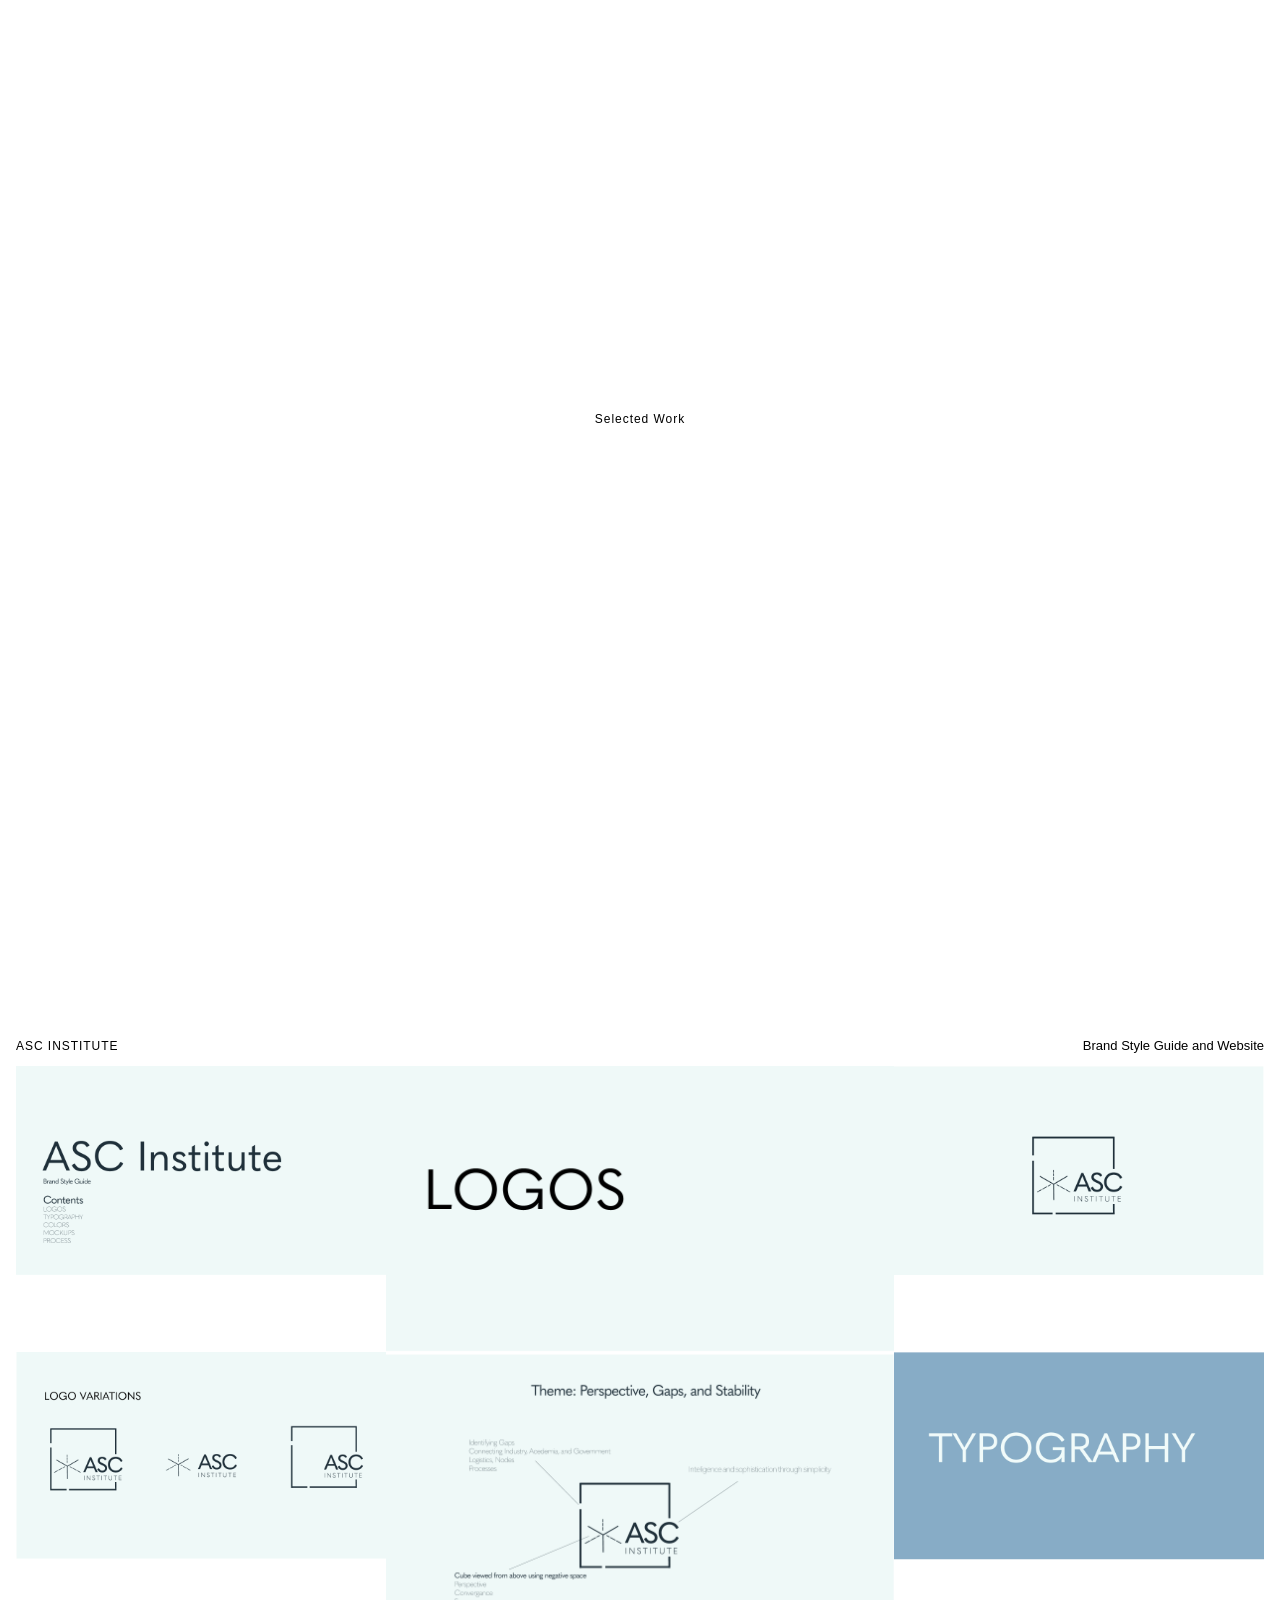
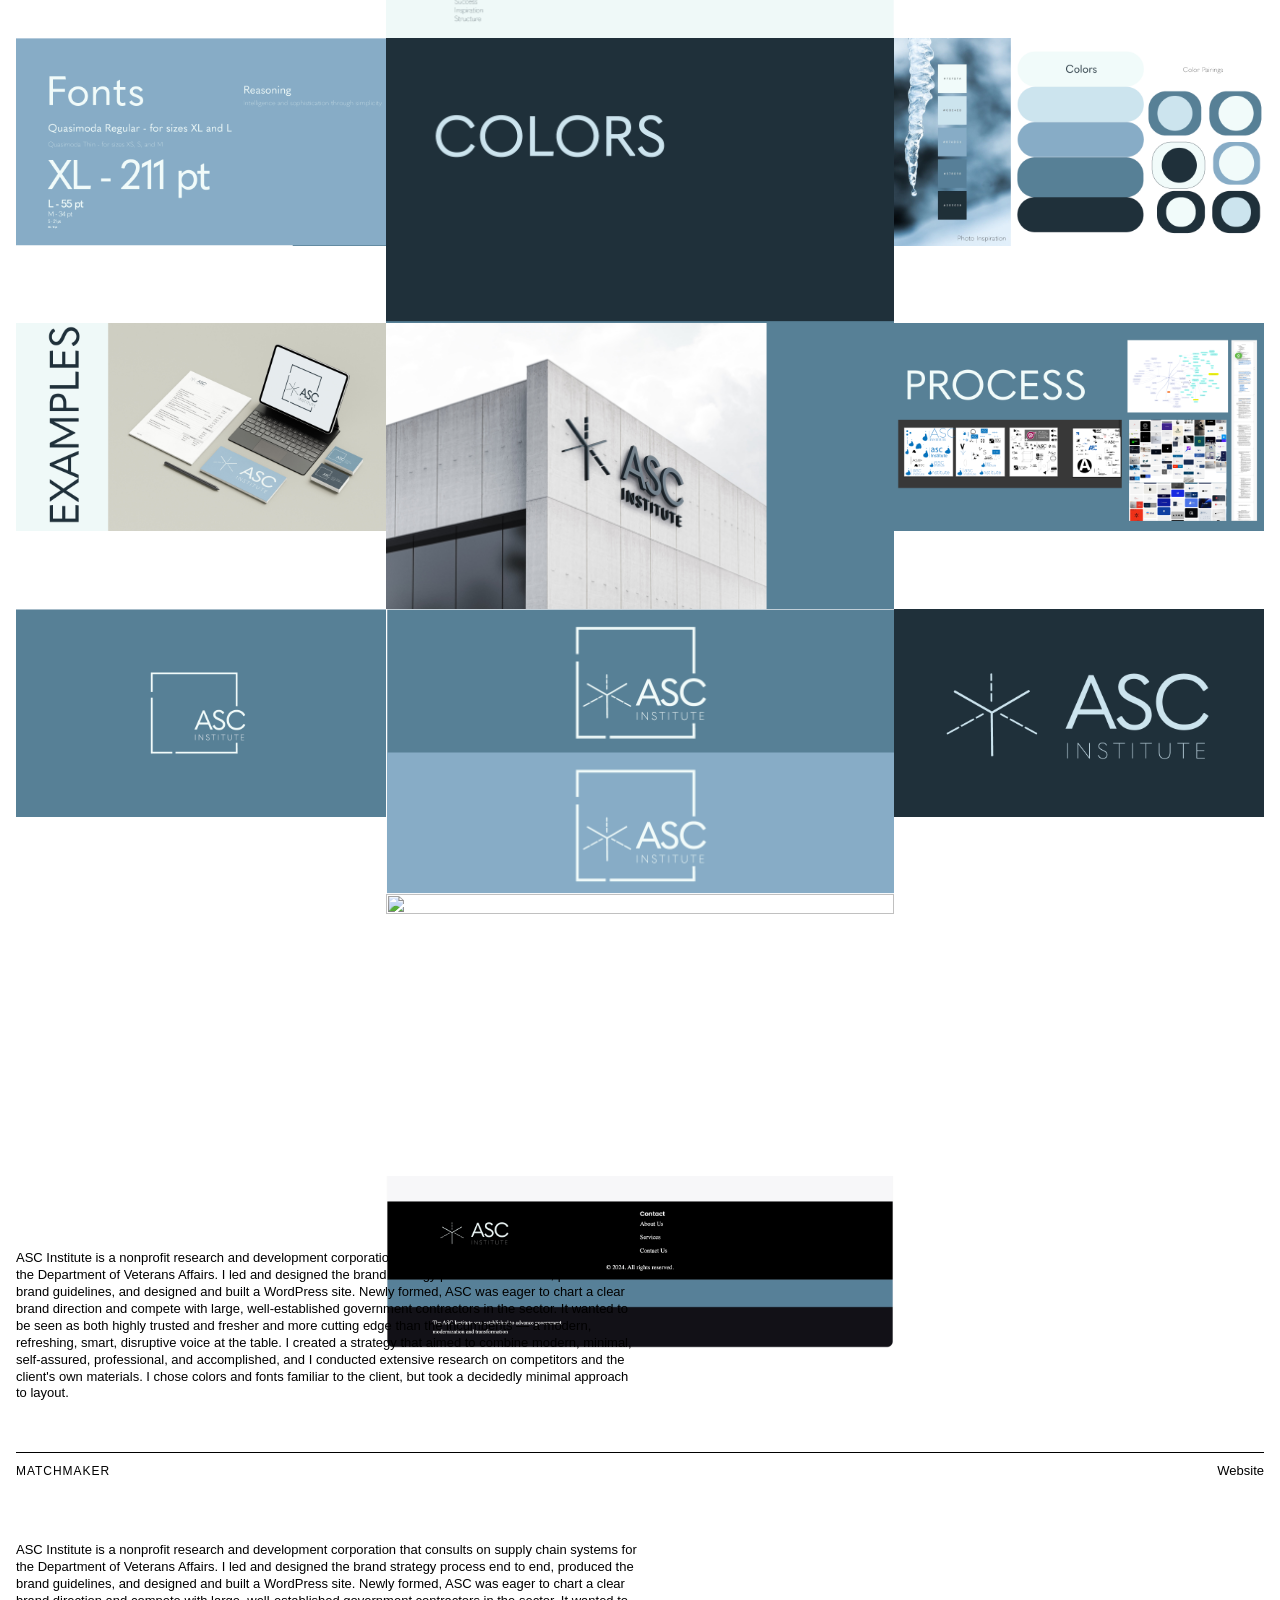
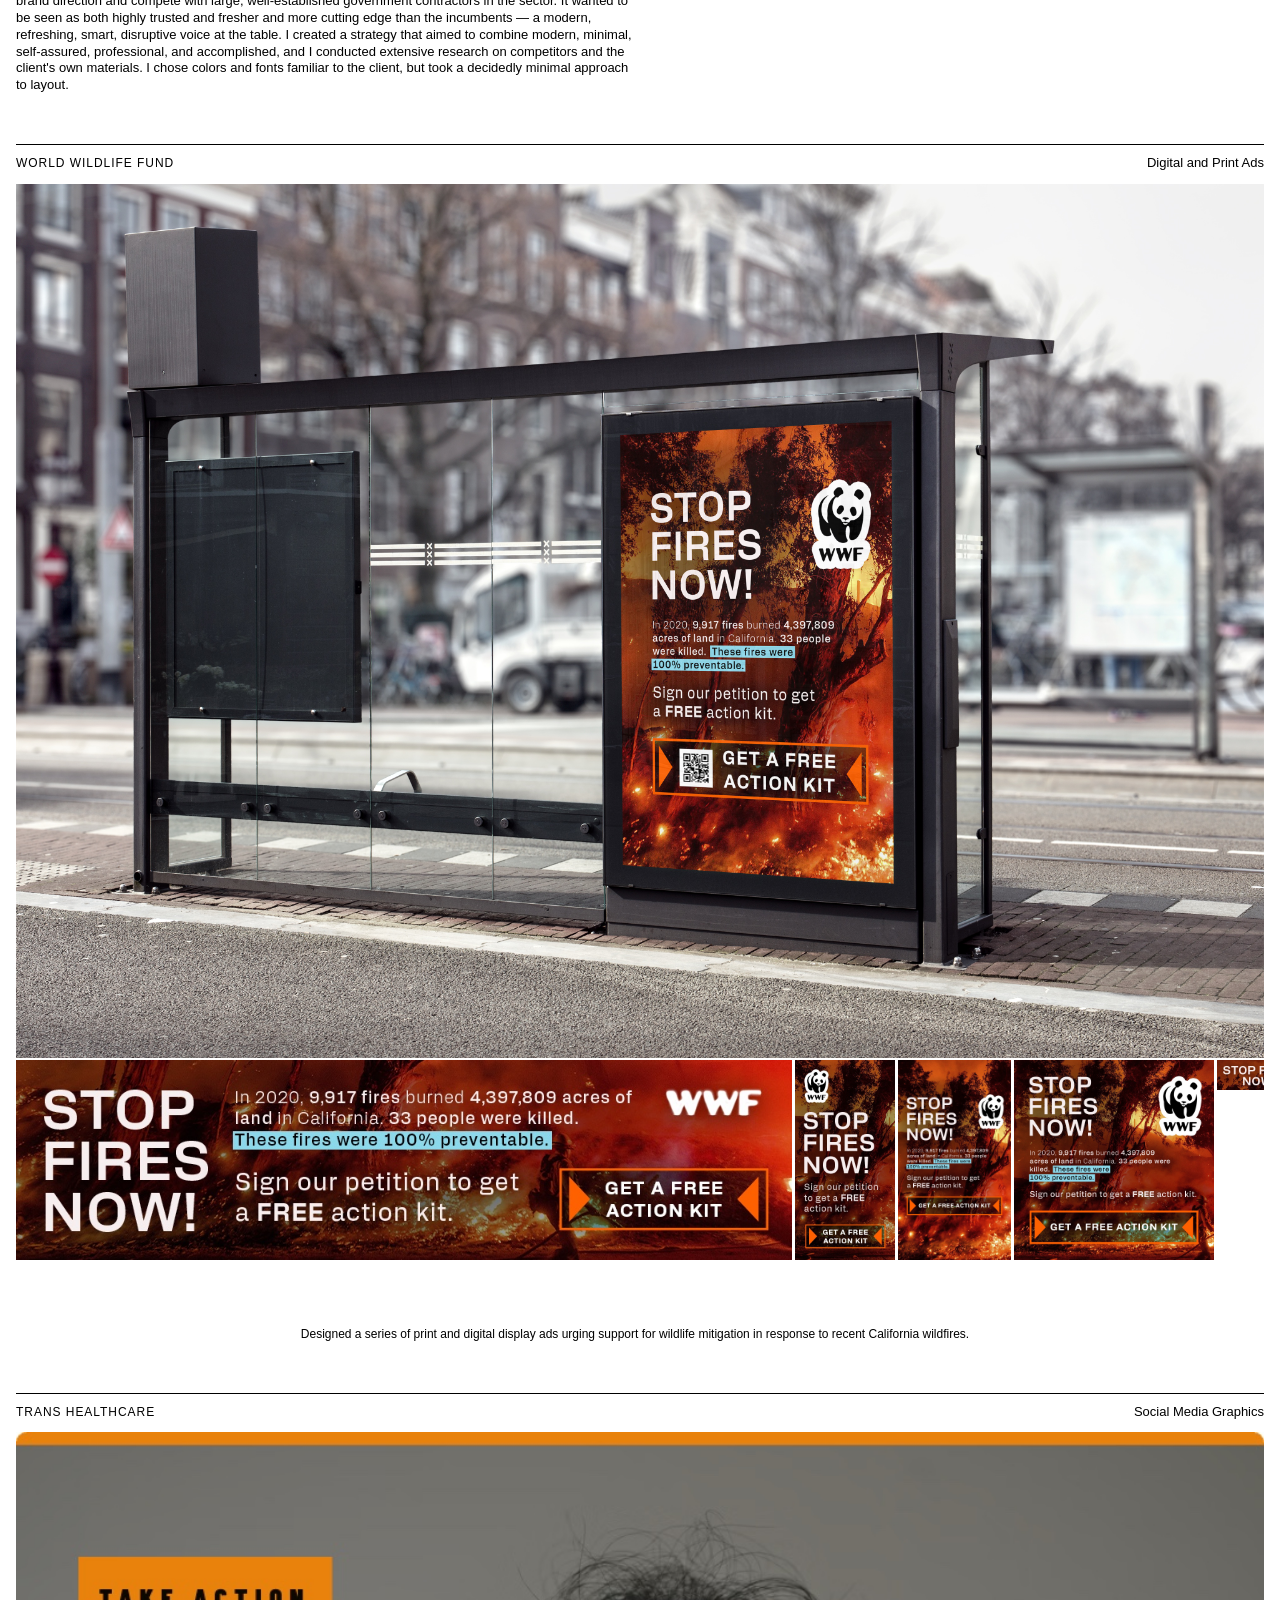
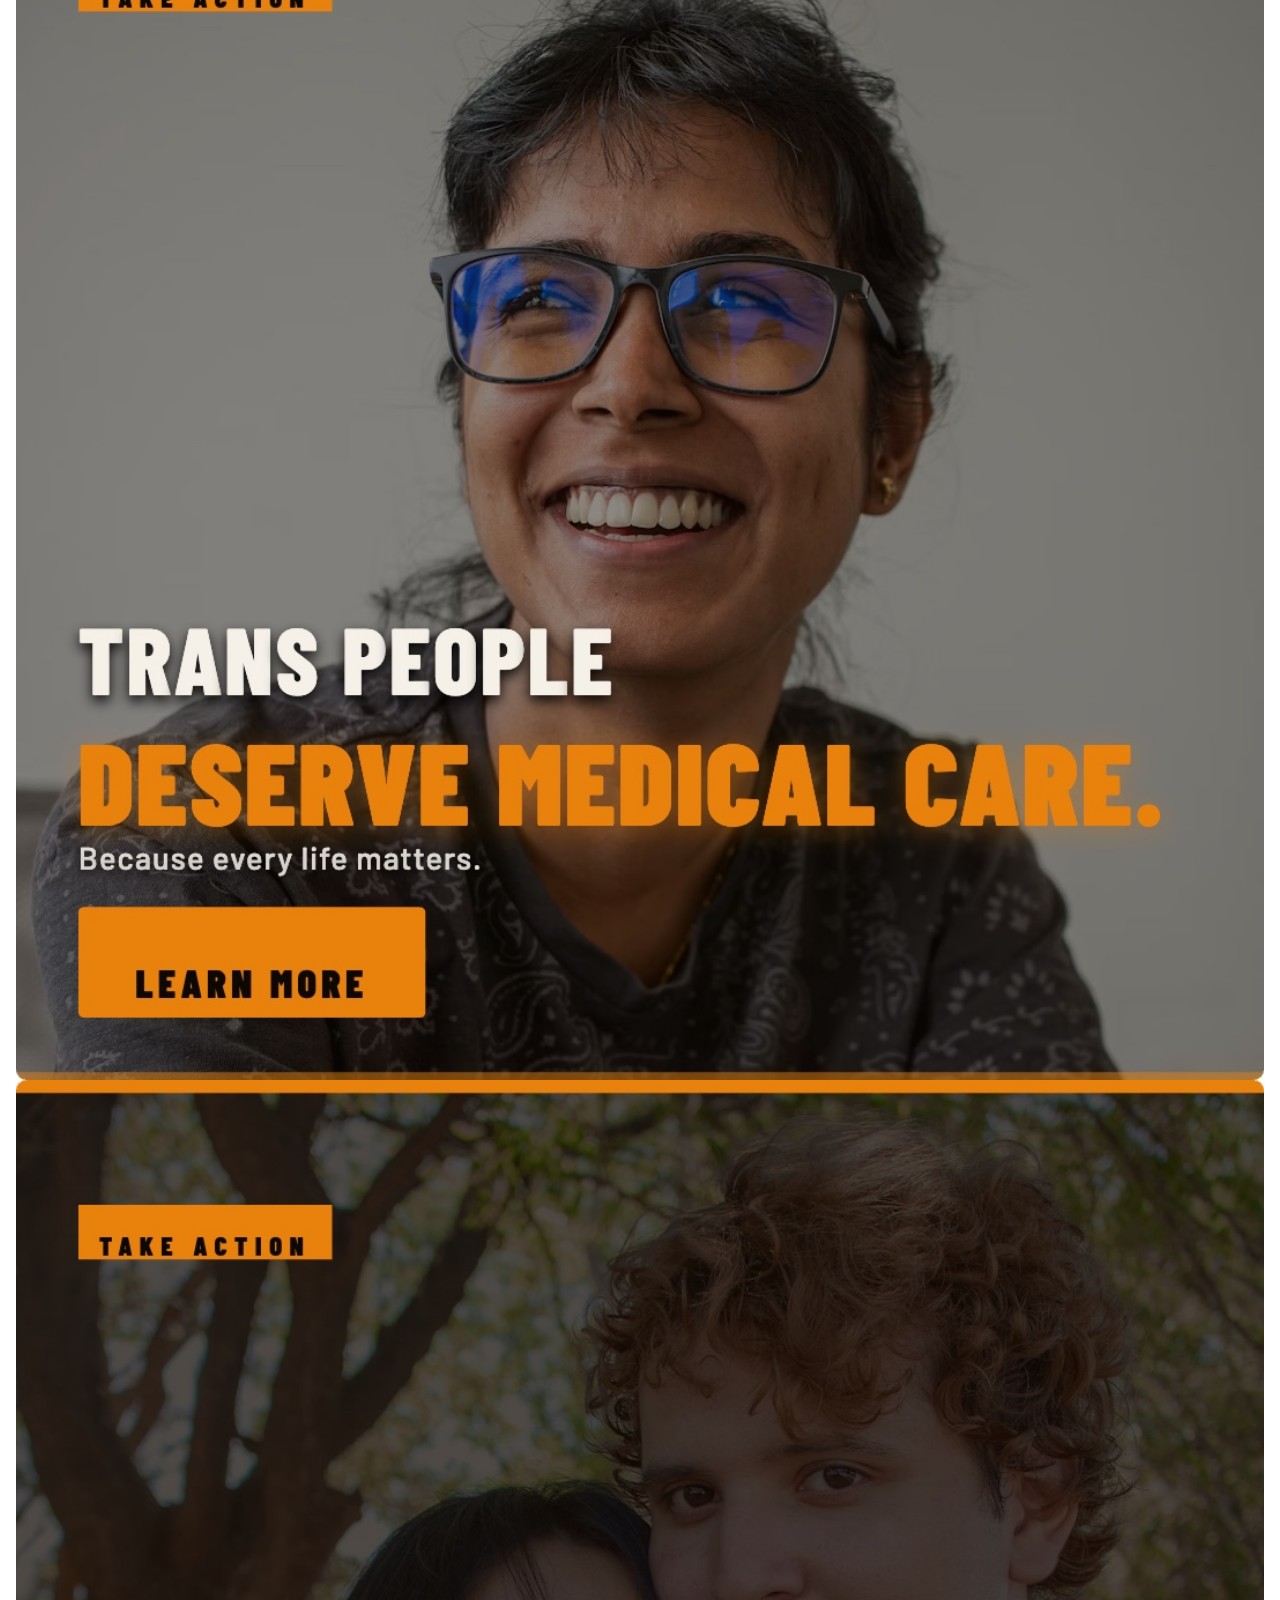
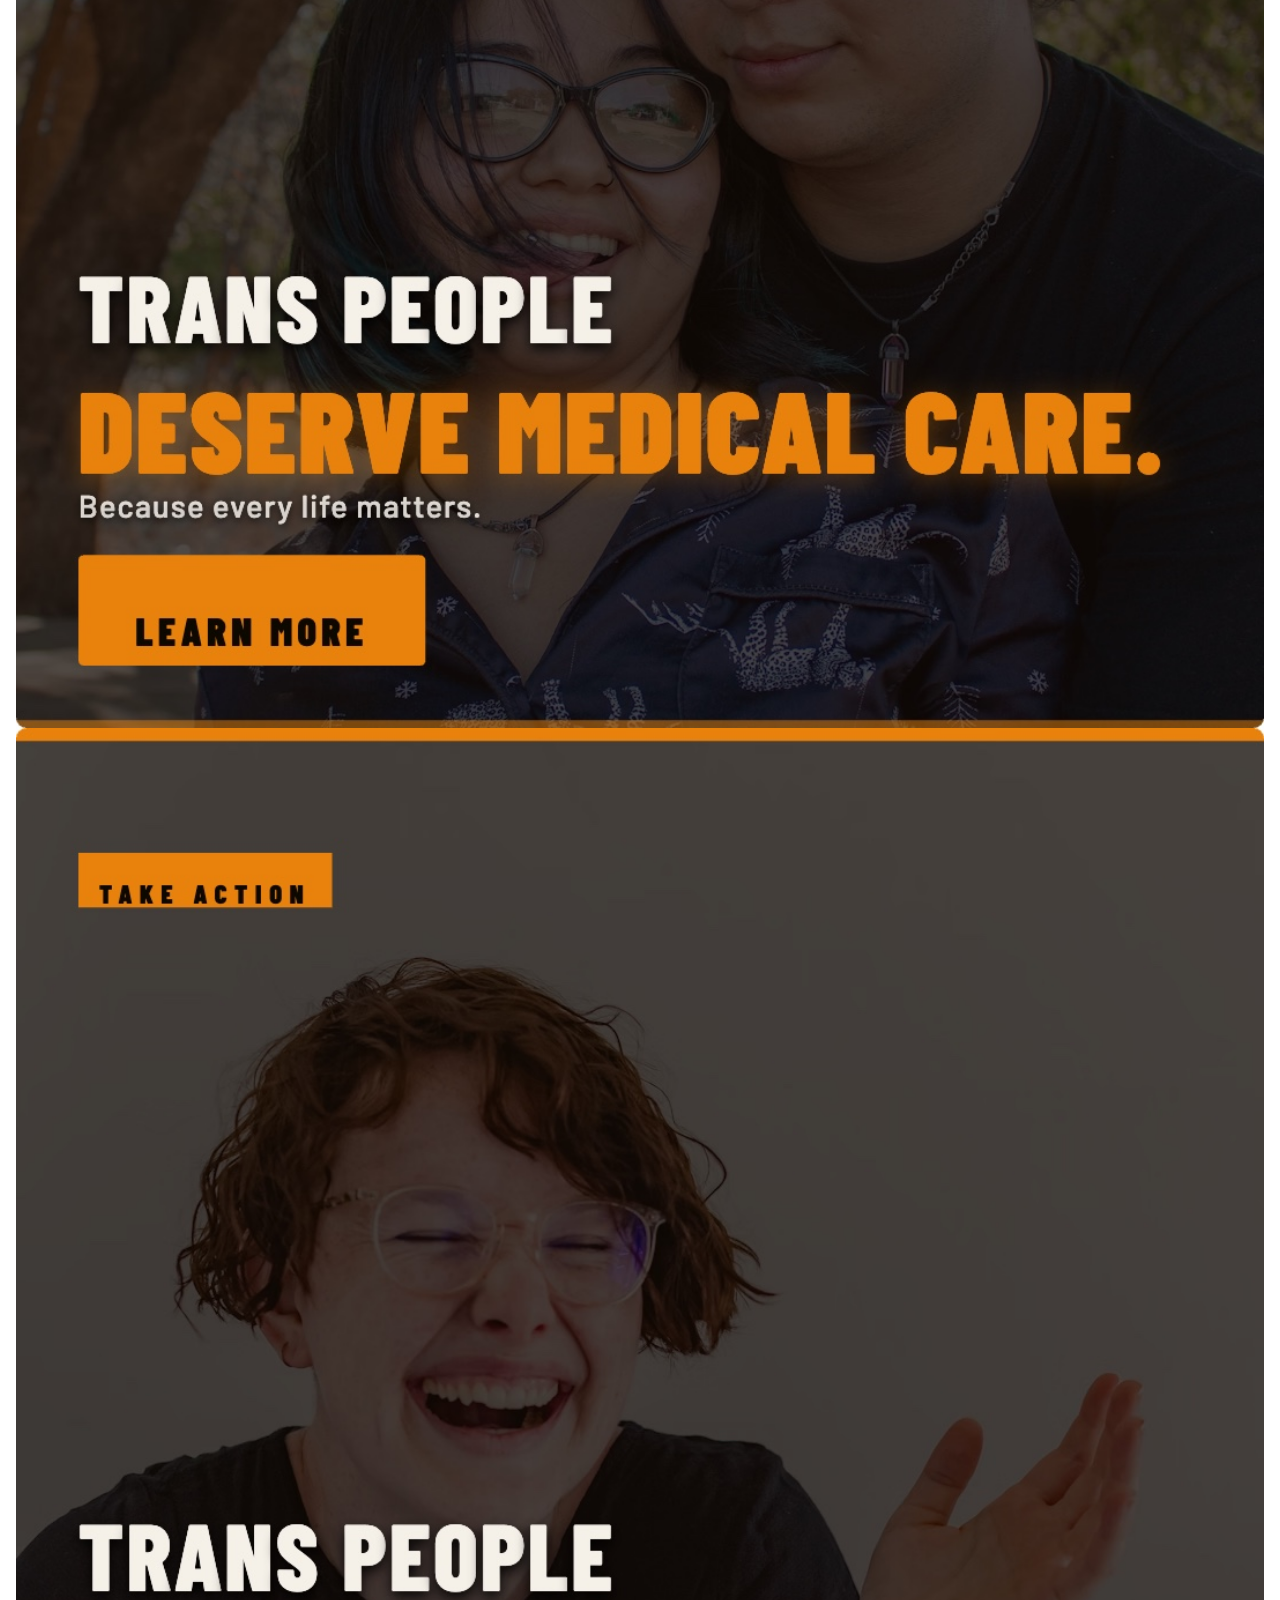
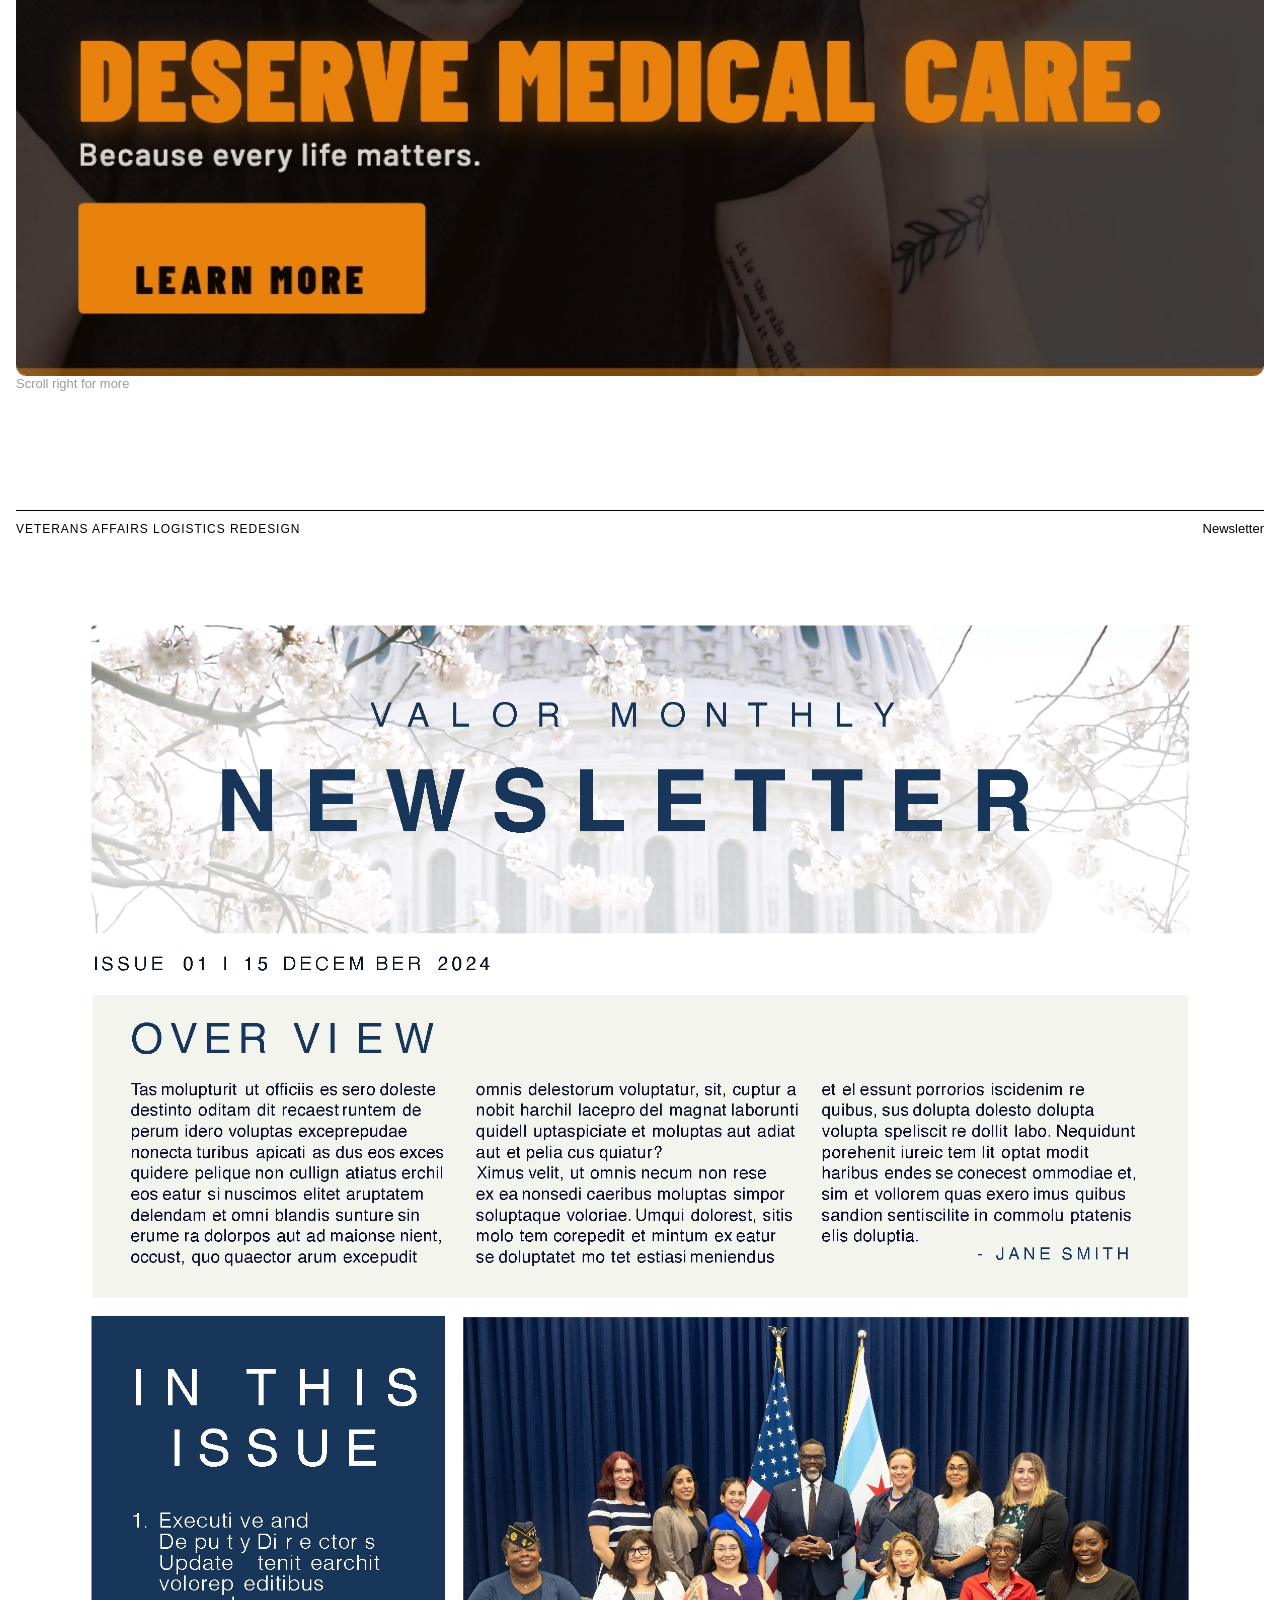
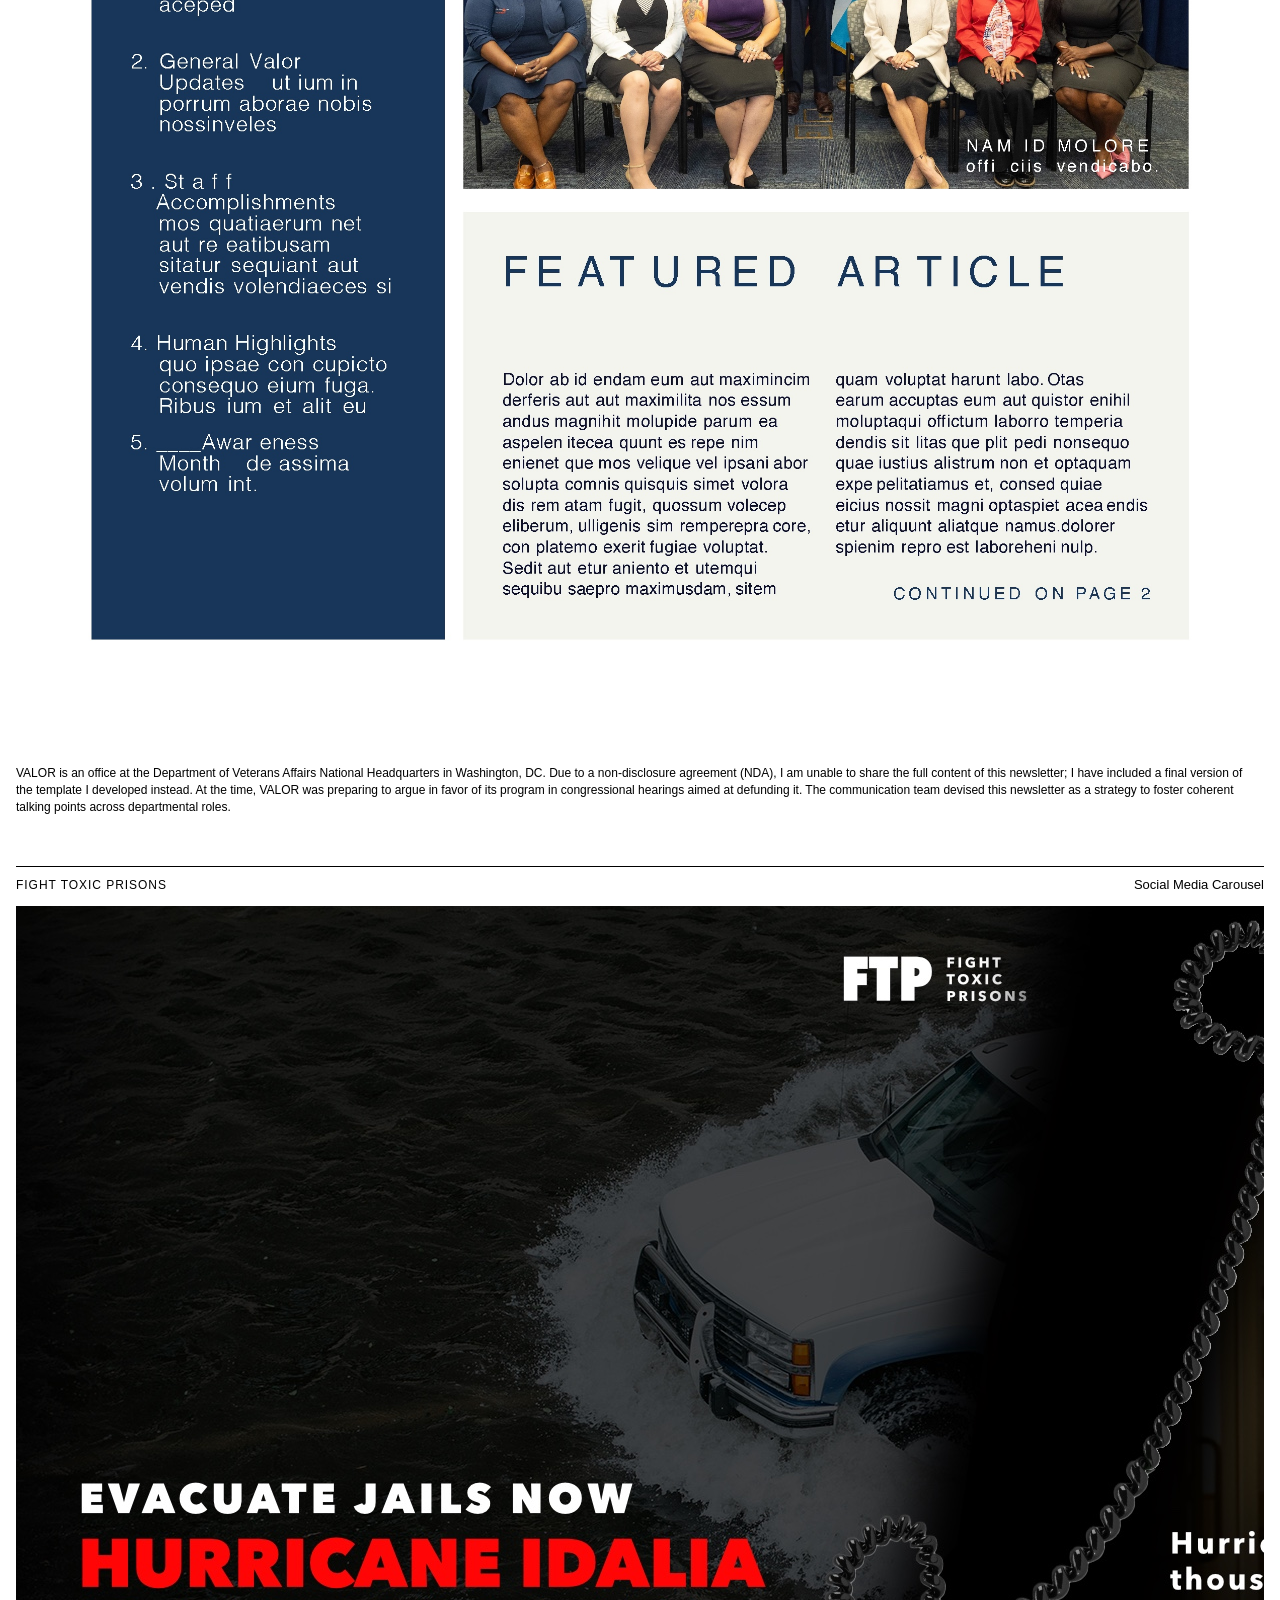
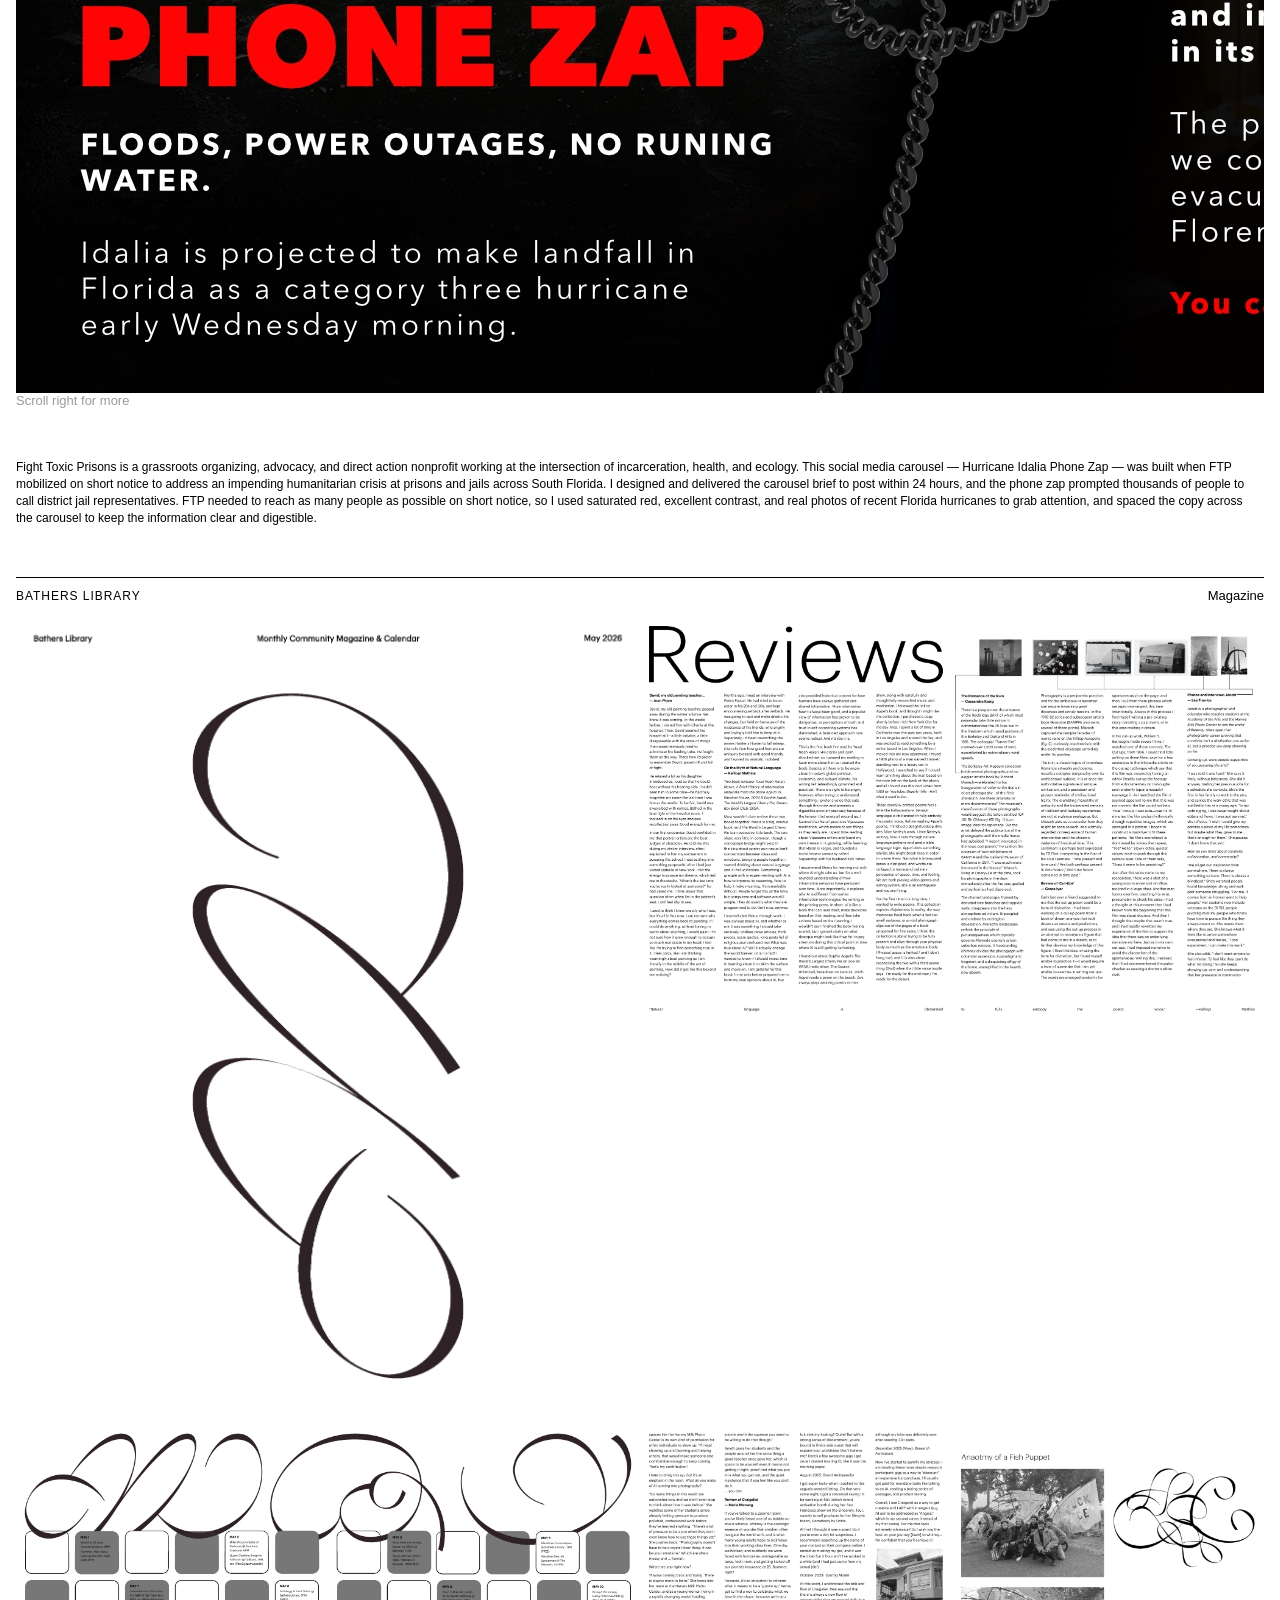
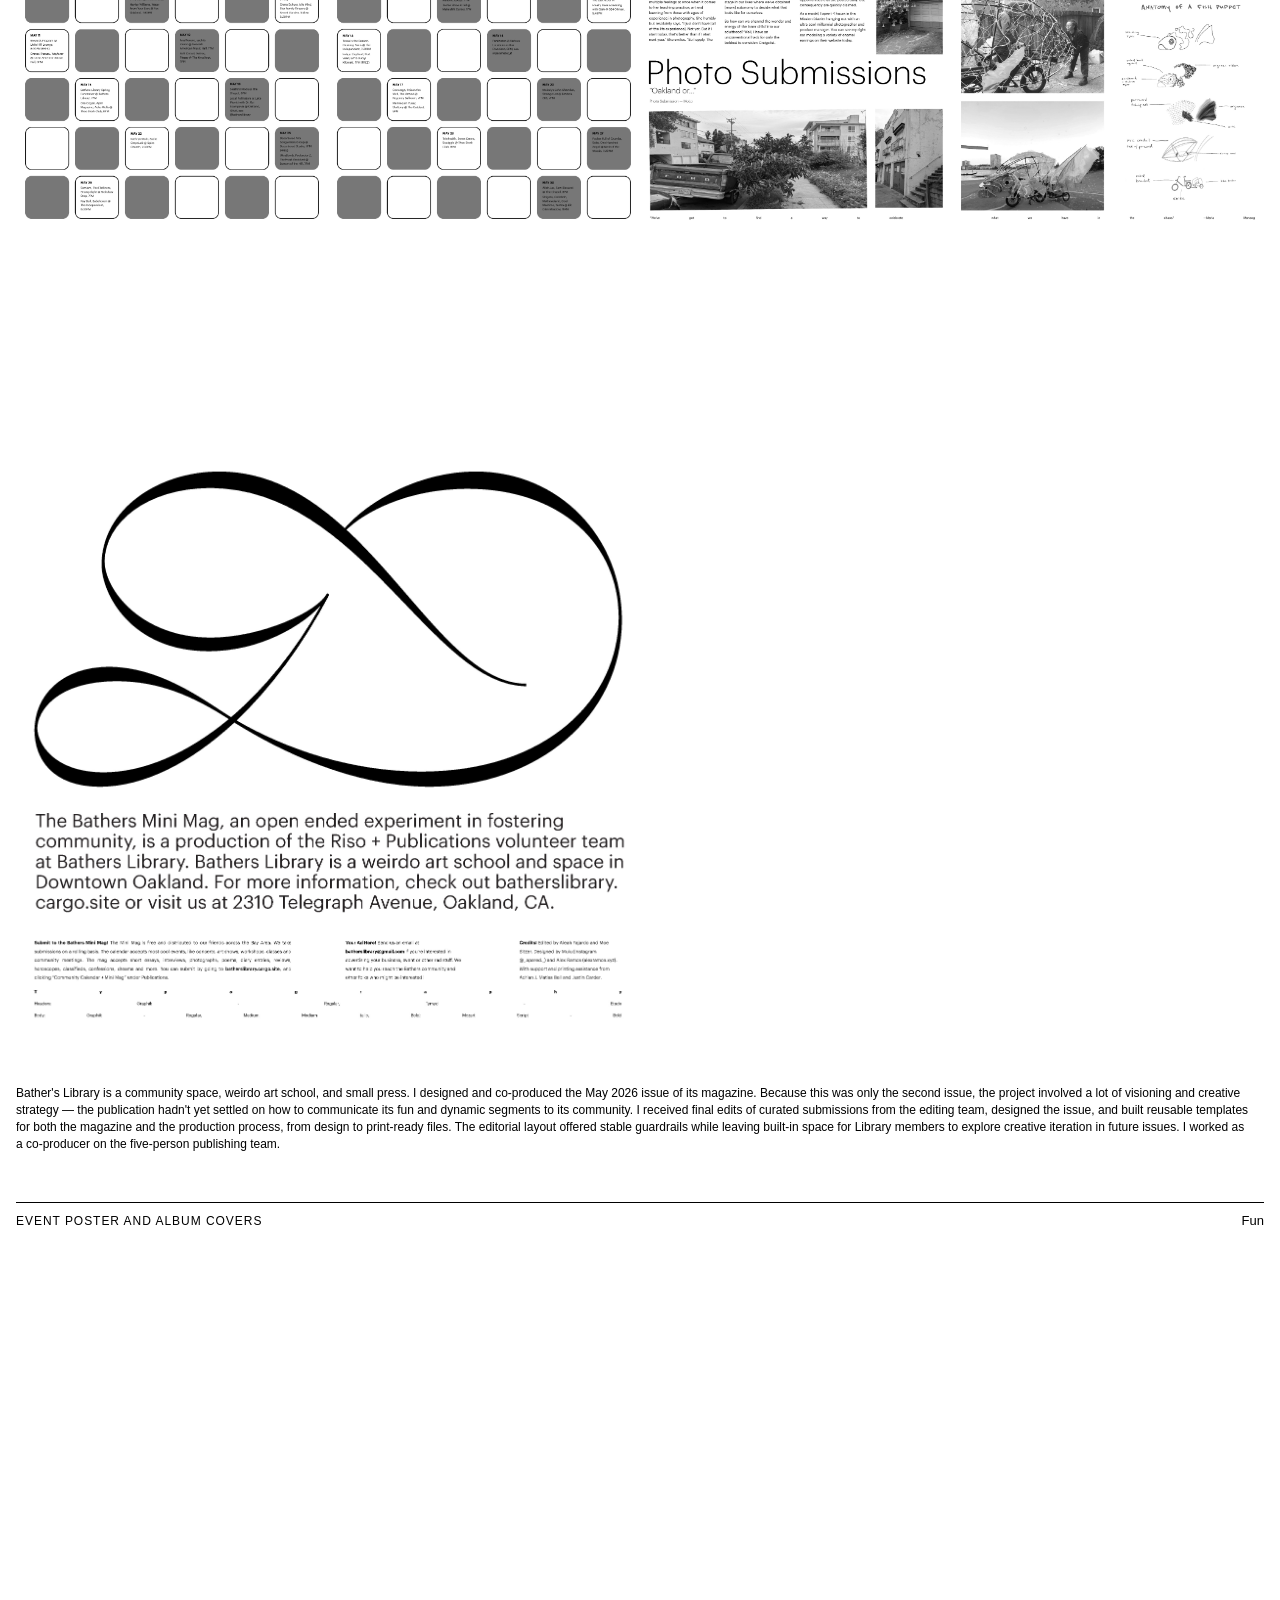
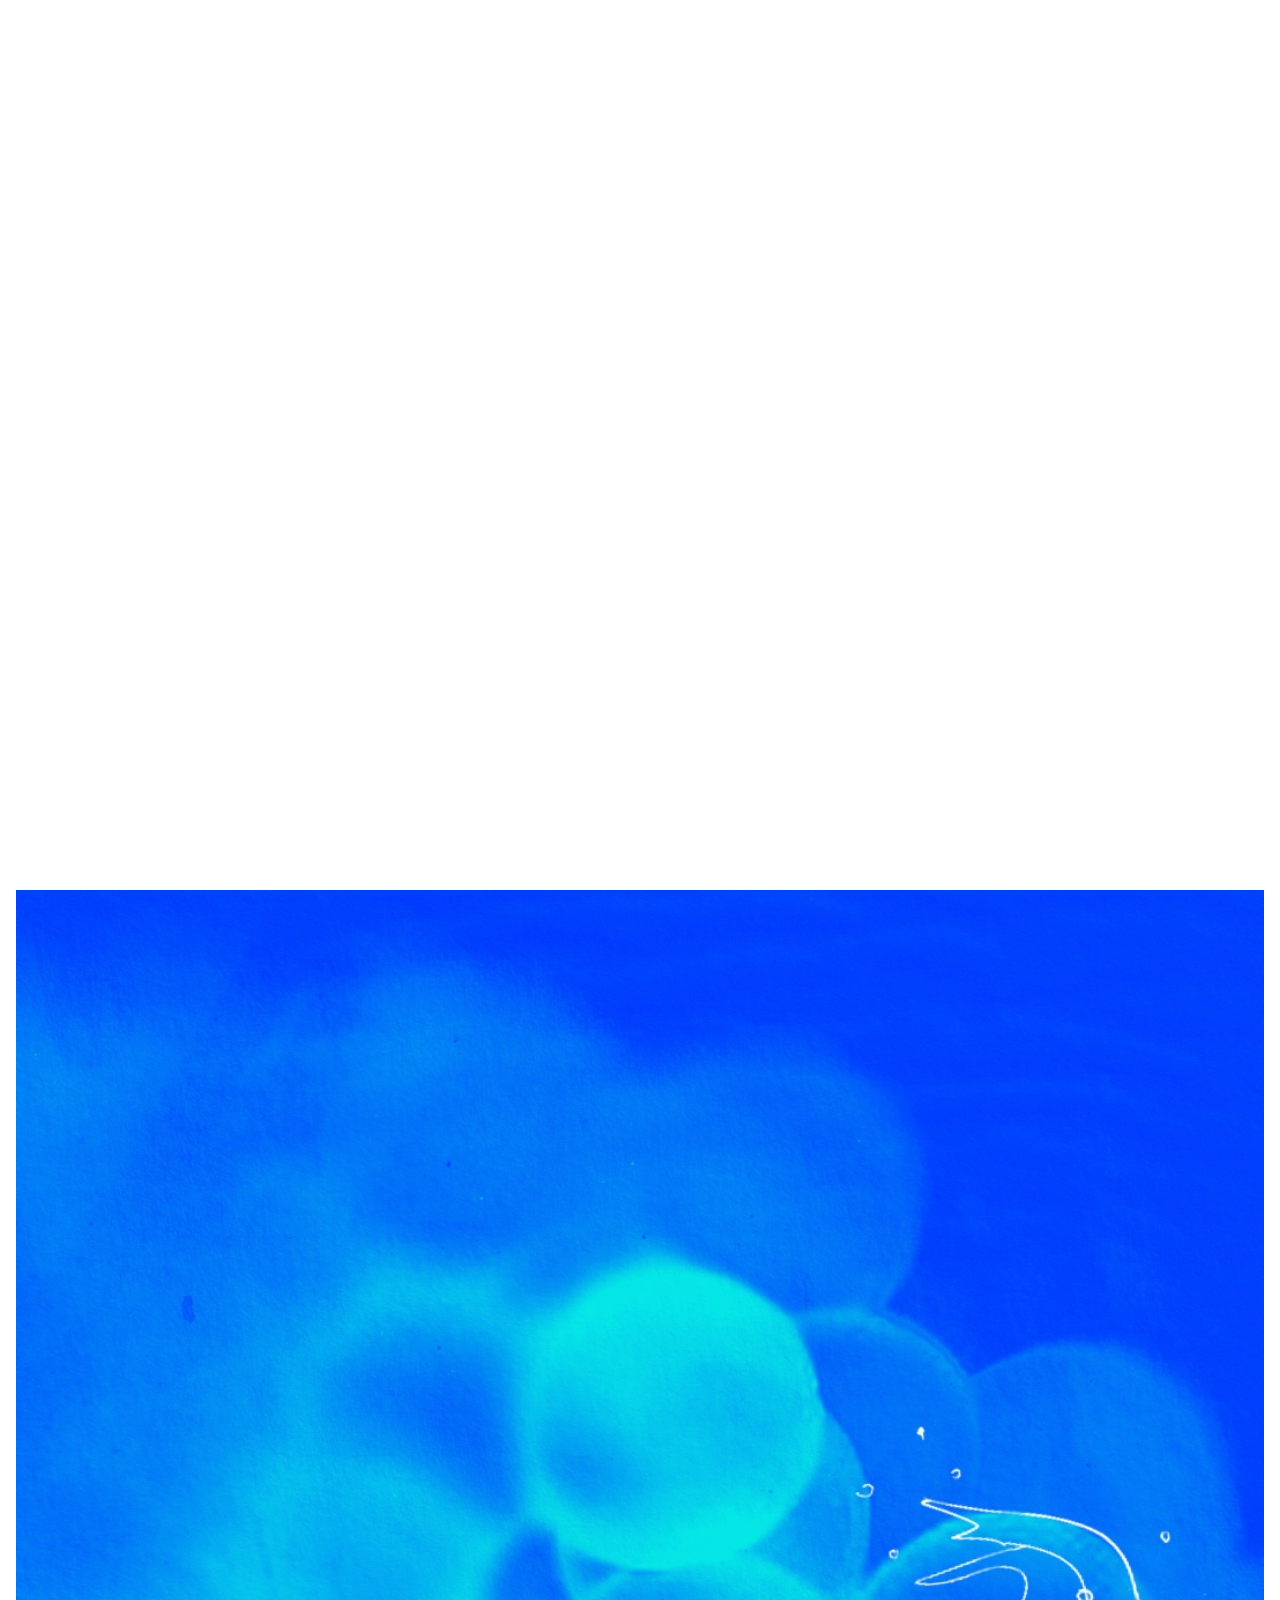
==== commit 7ea1e56f: "Publish Selected Work (CMS) at site root" ====
--- a/index.html
+++ b/index.html
@@ -7,9 +7,9 @@
   <title>Selected Work</title>
   <link rel="stylesheet" href="_instatic/css/reset-c24c98af0f96.css">
   <link rel="stylesheet" href="_instatic/css/framework-0f15babcc012.css">
-  <link rel="stylesheet" href="_instatic/css/style-9532897c13a5.css">
+  <link rel="stylesheet" href="_instatic/css/style-b61bce70365d.css">
 </head>
 <body>
-<header class="top-2"><h1 class="headertinyhero">Selected Work</h1></header><main><section class="group-2"><div class="group-head-2"><h2 class="label-2">ASC Institute</h2><p class="desc-2">Brand Style Guide and Website</p></div><div class="cols-3-2"><img src="uploads/5P-5WEKQfFzb3fEaH9-0t-1-3.jpg" alt="" loading="lazy" decoding="async"><img src="uploads/XSfN77cqif6uu4icstIO5-1-4.jpg" alt="" loading="lazy" decoding="async"><img src="uploads/gkVGblwM_FwQYcJTGlSsT-1-5.jpg" alt="" loading="lazy" decoding="async"><img src="uploads/MGie4Z6WIqeCukwTG38jE-1-6.jpg" alt="" loading="lazy" decoding="async"><img src="uploads/1F9qHObQvEju1uGxDQjhY-1-7.jpg" alt="" loading="lazy" decoding="async"><img src="uploads/HBxsDslDtCYSuETeOxLXT-1-8.jpg" alt="" loading="lazy" decoding="async"><img src="uploads/fa9jirSTyR7ABA27my7hg-1-9.jpg" alt="" loading="lazy" decoding="async"><img src="uploads/miq-_rsjg_D9r6jA8hcra-1-10.jpg" alt="" loading="lazy" decoding="async"><img src="uploads/nZDO174inYfQap1HrnF2D-1-11.jpg" alt="" loading="lazy" decoding="async"><img src="uploads/24EsQ7yTBtOHyoBaEOJTE-1-12.jpg" alt="" loading="lazy" decoding="async"><img src="uploads/QFrONWE-33Hc-PacqnHMa-1-13.jpg" alt="" loading="lazy" decoding="async"><img src="uploads/Lz3oP-BYhOEbLlEii7te8-1-14.jpg" alt="" loading="lazy" decoding="async"><img src="uploads/b5wTH7aW7XXbU7vHc4GyG-1-15.jpg" alt="" loading="lazy" decoding="async"><img src="uploads/qSWKul0O4OhtiXim9SkNY-1-16.jpg" alt="" loading="lazy" decoding="async"><img src="uploads/KLVPYCeVuWevC2W9Pp8_E-1-17.jpg" alt="" loading="lazy" decoding="async"><img src="uploads/AgmzPt8Nd1I_xrYGft2Yz-Screenshot_2026-08-13_at_2_36_25_PM.png" alt="" srcset="/uploads/AgmzPt8Nd1I_xrYGft2Yz-Screenshot_2026-08-13_at_2_36_25_PM-w64.webp 64w, /uploads/AgmzPt8Nd1I_xrYGft2Yz-Screenshot_2026-08-13_at_2_36_25_PM-w320.webp 320w, /uploads/AgmzPt8Nd1I_xrYGft2Yz-Screenshot_2026-08-13_at_2_36_25_PM-w640.webp 640w, /uploads/AgmzPt8Nd1I_xrYGft2Yz-Screenshot_2026-08-13_at_2_36_25_PM-w1024.webp 1024w, /uploads/AgmzPt8Nd1I_xrYGft2Yz-Screenshot_2026-08-13_at_2_36_25_PM-w1600.webp 1600w, /uploads/AgmzPt8Nd1I_xrYGft2Yz-Screenshot_2026-08-13_at_2_36_25_PM-w2048.webp 2048w, /uploads/AgmzPt8Nd1I_xrYGft2Yz-Screenshot_2026-08-13_at_2_36_25_PM-w2912.webp 2912w" sizes="auto, 50vw" width="2912" height="1826" loading="lazy" decoding="async"><img src="uploads/xPc5-2gxNEW7ZjS6RC5CN-Screenshot_2026-08-13_at_2_37_07_PM.png" alt="" srcset="/uploads/xPc5-2gxNEW7ZjS6RC5CN-Screenshot_2026-08-13_at_2_37_07_PM-w64.webp 64w, /uploads/xPc5-2gxNEW7ZjS6RC5CN-Screenshot_2026-08-13_at_2_37_07_PM-w320.webp 320w, /uploads/xPc5-2gxNEW7ZjS6RC5CN-Screenshot_2026-08-13_at_2_37_07_PM-w640.webp 640w, /uploads/xPc5-2gxNEW7ZjS6RC5CN-Screenshot_2026-08-13_at_2_37_07_PM-w1024.webp 1024w, /uploads/xPc5-2gxNEW7ZjS6RC5CN-Screenshot_2026-08-13_at_2_37_07_PM-w1600.webp 1600w, /uploads/xPc5-2gxNEW7ZjS6RC5CN-Screenshot_2026-08-13_at_2_37_07_PM-w2048.webp 2048w, /uploads/xPc5-2gxNEW7ZjS6RC5CN-Screenshot_2026-08-13_at_2_37_07_PM-w2454.webp 2454w" sizes="auto, 50vw" width="2454" height="1362" loading="lazy" decoding="async"><img src="uploads/8gbDZ9n2eIVcKdFW7tB3w-Screenshot_2026-08-13_at_2_37_37_PM.png" alt="" srcset="/uploads/8gbDZ9n2eIVcKdFW7tB3w-Screenshot_2026-08-13_at_2_37_37_PM-w64.webp 64w, /uploads/8gbDZ9n2eIVcKdFW7tB3w-Screenshot_2026-08-13_at_2_37_37_PM-w320.webp 320w, /uploads/8gbDZ9n2eIVcKdFW7tB3w-Screenshot_2026-08-13_at_2_37_37_PM-w640.webp 640w, /uploads/8gbDZ9n2eIVcKdFW7tB3w-Screenshot_2026-08-13_at_2_37_37_PM-w1024.webp 1024w, /uploads/8gbDZ9n2eIVcKdFW7tB3w-Screenshot_2026-08-13_at_2_37_37_PM-w1600.webp 1600w, /uploads/8gbDZ9n2eIVcKdFW7tB3w-Screenshot_2026-08-13_at_2_37_37_PM-w2048.webp 2048w, /uploads/8gbDZ9n2eIVcKdFW7tB3w-Screenshot_2026-08-13_at_2_37_37_PM-w2330.webp 2330w" sizes="auto, 50vw" width="2330" height="1578" loading="lazy" decoding="async"><img src="uploads/9DyZUedPLuzPFoPIdOoB4-Screenshot_2026-08-13_at_2_37_58_PM.png" alt="" srcset="/uploads/9DyZUedPLuzPFoPIdOoB4-Screenshot_2026-08-13_at_2_37_58_PM-w64.webp 64w, /uploads/9DyZUedPLuzPFoPIdOoB4-Screenshot_2026-08-13_at_2_37_58_PM-w320.webp 320w, /uploads/9DyZUedPLuzPFoPIdOoB4-Screenshot_2026-08-13_at_2_37_58_PM-w640.webp 640w, /uploads/9DyZUedPLuzPFoPIdOoB4-Screenshot_2026-08-13_at_2_37_58_PM-w1024.webp 1024w, /uploads/9DyZUedPLuzPFoPIdOoB4-Screenshot_2026-08-13_at_2_37_58_PM-w1600.webp 1600w, /uploads/9DyZUedPLuzPFoPIdOoB4-Screenshot_2026-08-13_at_2_37_58_PM-w2048.webp 2048w, /uploads/9DyZUedPLuzPFoPIdOoB4-Screenshot_2026-08-13_at_2_37_58_PM-w2318.webp 2318w" sizes="auto, 50vw" width="2318" height="1572" loading="lazy" decoding="async"><img src="uploads/tHY_KuUDF3iI0yUDipmgs-1-47.jpg" alt="" loading="lazy" decoding="async"></div><div class="textgrid"><p class="dektopbody">ASC Institute is a nonprofit research and development corporation that consults on supply chain systems for the Department of Veterans Affairs. I led and designed the brand strategy process end to end, produced the brand guidelines, and designed and built a WordPress site. Newly formed, ASC was eager to chart a clear brand direction and compete with large, well-established government contractors in the sector. It wanted to be seen as both highly trusted and fresher and more cutting edge than the incumbents — a modern, refreshing, smart, disruptive voice at the table. I created a strategy that aimed to combine modern, minimal, self-assured, professional, and accomplished, and I conducted extensive research on competitors and the client&#x27;s own materials. I chose colors and fonts familiar to the client, but took a decidedly minimal approach to layout.</p></div></section><section class="group-2"><div class="group-head-2"><h2 class="label-2">World Wildlife Fund</h2><p class="desc-2">Digital and Print Ads</p></div><img src="uploads/H6iQjty6toiZl7aenGTZr-1-32.jpg" alt="" loading="lazy" decoding="async"><img src="uploads/pFfcqKzGT6lF6EOQmss6V-1-28.jpg" alt="" loading="lazy" decoding="async"><div class="strip-2"><img class="sma" src="uploads/hPo49D1ubFeenKgtDznms-1-22.jpg" alt="" loading="lazy" decoding="async"><img class="sma" src="uploads/A0pzl-F9ocZBmtYlVqaVf-1-27.jpg" alt="" loading="lazy" decoding="async"><img class="sma" src="uploads/ECmTCBmTVdTCMUC1oZCdn-1-26.jpg" alt="" loading="lazy" decoding="async"><img class="longad sma" src="uploads/ap_AD3DOxvbrY-rMUmSvK-1-24.jpg" alt="" loading="lazy" decoding="async"><img class="sma" src="uploads/QlRmnmIqP4-qYg-5hiGUr-1-21.jpg" alt="" loading="lazy" decoding="async"><img class="sma" src="uploads/LhQcDwvR9m9KMI_Nf5mKA-1-25.jpg" alt="" loading="lazy" decoding="async"></div><p class="group-body-2">Designed a series of print and digital display ads urging support for wildlife mitigation in response to recent California wildfires.</p></section><section class="group-2"><div class="group-head-2"><h2 class="label-2">TRANS HEALTHCARE</h2><p class="desc-2">Social Media Graphics</p></div><div class="cols-3-2"><img src="uploads/i0ogpuSeeGMjZjCSqhB-2-1-31.jpg" alt="" loading="lazy" decoding="async"><img src="uploads/sPSHpTOKiSstP8Qwq7tVi-1-29.jpg" alt="" loading="lazy" decoding="async"><img src="uploads/Ov4b0NnZmEb3OBflMuCJw-1-30.jpg" alt="" loading="lazy" decoding="async"></div><p class="caption-index">Scroll right for more</p><p class="group-body-2"><br></p></section><section class="group-2"><div class="group-head-2"><h2 class="label-2">Veterans Affairs Logistics Redesign</h2><p class="desc-2">Newsletter</p></div><div class="cols-2-2"><img class="newsle" src="uploads/7LmaAU9l9Jp3CjmLz7YaQ-1-18.jpg" alt="" loading="lazy" decoding="async"><img class="newsle" src="uploads/hI023OVCSKk4c-1BZxhXl-1-19.jpg" alt="" loading="lazy" decoding="async"><img class="newsle" src="uploads/m0mon4_2umR5oxlUHQPQs-1-20.jpg" alt="" loading="lazy" decoding="async"></div><p class="group-body-2">VALOR is an office at the Department of Veterans Affairs National Headquarters in Washington, DC. Due to a non-disclosure agreement (NDA), I am unable to share the full content of this newsletter; I have included a final version of the template I developed instead. At the time, VALOR was preparing to argue in favor of its program in congressional hearings aimed at defunding it. The communication team devised this newsletter as a strategy to foster coherent talking points across departmental roles.</p></section><section class="group-2"><div class="group-head-2"><h2 class="label-2">FIGHT TOXIC PRISONS</h2><p class="desc-2">Social Media Carousel</p></div><section class="cols-2-2"><img src="uploads/_7_OMLYXyQWNg2e84iR8y-1-33.jpg" alt="" loading="lazy" decoding="async"><img src="uploads/o_xyhBpg3j1dyk8igAfmG-1-34.jpg" alt="" loading="lazy" decoding="async"><img src="uploads/CGNTTIOVDSNA7HMB5Ok-s-1-35.jpg" alt="" loading="lazy" decoding="async"><img src="uploads/-qbzd0qBa0zbgFVonUluk-1-36.jpg" alt="" loading="lazy" decoding="async"><img src="uploads/1E-WGk1j4xrieD_mfOQ_4-1-37.jpg" alt="" loading="lazy" decoding="async"><img src="uploads/gC7zVpLA-Yozrc4rKoUut-1-38.jpg" alt="" loading="lazy" decoding="async"><img src="uploads/U3aWxi9XTXP2oPkid4Zb0-1-39.jpg" alt="" loading="lazy" decoding="async"><img src="uploads/fufDDHJrsmC0tZc_HHE1t-1-40.jpg" alt="" loading="lazy" decoding="async"><img src="uploads/bD5_JqVKL7feDDBHQnkhS-1-41.jpg" alt="" loading="lazy" decoding="async"><img src="uploads/o-K9-793rCMHzTzzBq1kD-1-42.jpg" alt="" loading="lazy" decoding="async"></section><div class="caption-index">Scroll right for more</div><p class="group-body-2">Fight Toxic Prisons is a grassroots organizing, advocacy, and direct action nonprofit working at the intersection of incarceration, health, and ecology. This social media carousel — Hurricane Idalia Phone Zap — was built when FTP mobilized on short notice to address an impending humanitarian crisis at prisons and jails across South Florida. I designed and delivered the carousel brief to post within 24 hours, and the phone zap prompted thousands of people to call district jail representatives. FTP needed to reach as many people as possible on short notice, so I used saturated red, excellent contrast, and real photos of recent Florida hurricanes to grab attention, and spaced the copy across the carousel to keep the information clear and digestible.</p></section><section class="group-2"><div class="group-head-2"><h2 class="label-2">Bathers Library</h2><p class="desc-2">Magazine</p></div><div class="mag"><img src="uploads/2zyki01phDDG_yZRwfwQX-1-48.jpg" alt="" loading="lazy" decoding="async"><img src="uploads/EvEh5qtXT9QZVcAd1R_7K-1-49.jpg" alt="" loading="lazy" decoding="async"><img src="uploads/Cvov5GD2Y0Ft5v-3CC8Ve-1-50.jpg" alt="" loading="lazy" decoding="async"><img src="uploads/fJ0tTgPeVvsE68ZX3zoGY-1-51.jpg" alt="" loading="lazy" decoding="async"><img src="uploads/iZNH3o8JUp_85McneHZ1U-1-52.jpg" alt="" loading="lazy" decoding="async"></div><p class="group-body-2">Bather&#x27;s Library is a community space, weirdo art school, and small press. I designed and co-produced the May 2026 issue of its magazine. Because this was only the second issue, the project involved a lot of visioning and creative strategy — the publication hadn&#x27;t yet settled on how to communicate its fun and dynamic segments to its community. I received final edits of curated submissions from the editing team, designed the issue, and built reusable templates for both the magazine and the production process, from design to print-ready files. The editorial layout offered stable guardrails while leaving built-in space for Library members to explore creative iteration in future issues. I worked as a co-producer on the five-person publishing team.</p></section><section class="group-2"><div class="group-head-2"><h2 class="label-2">Event Poster and Album Covers</h2><p class="desc-2">Fun</p></div><div class="funsection gridfun"><img src="uploads/RoFaoUYTMU3J5CzHI8eMg-final_render_4_2_24_2.png" alt="" srcset="/uploads/RoFaoUYTMU3J5CzHI8eMg-final_render_4_2_24_2-w64.webp 64w, /uploads/RoFaoUYTMU3J5CzHI8eMg-final_render_4_2_24_2-w320.webp 320w, /uploads/RoFaoUYTMU3J5CzHI8eMg-final_render_4_2_24_2-w640.webp 640w, /uploads/RoFaoUYTMU3J5CzHI8eMg-final_render_4_2_24_2-w1024.webp 1024w, /uploads/RoFaoUYTMU3J5CzHI8eMg-final_render_4_2_24_2-w1600.webp 1600w, /uploads/RoFaoUYTMU3J5CzHI8eMg-final_render_4_2_24_2-w2048.webp 2048w, /uploads/RoFaoUYTMU3J5CzHI8eMg-final_render_4_2_24_2-w2160.webp 2160w" sizes="auto, 100vw" width="2160" height="2160" loading="lazy" decoding="async"><img src="uploads/kqEu1YOpyCfynZUFpqSNy-1-53.jpg" alt="" loading="lazy" decoding="async"></div></section></main>
+<header class="top-2"><h1 class="headertinyhero">Selected Work</h1></header><main><section class="group-2"><div class="group-head-2"><h2 class="label-2">ASC Institute</h2><p class="desc-2">Brand Style Guide and Website</p></div><div class="asc"><img src="uploads/5P-5WEKQfFzb3fEaH9-0t-1-3.jpg" alt="" loading="lazy" decoding="async"><img src="uploads/XSfN77cqif6uu4icstIO5-1-4.jpg" alt="" loading="lazy" decoding="async"><img src="uploads/gkVGblwM_FwQYcJTGlSsT-1-5.jpg" alt="" loading="lazy" decoding="async"><img src="uploads/MGie4Z6WIqeCukwTG38jE-1-6.jpg" alt="" loading="lazy" decoding="async"><img src="uploads/1F9qHObQvEju1uGxDQjhY-1-7.jpg" alt="" loading="lazy" decoding="async"><img src="uploads/HBxsDslDtCYSuETeOxLXT-1-8.jpg" alt="" loading="lazy" decoding="async"><img src="uploads/fa9jirSTyR7ABA27my7hg-1-9.jpg" alt="" loading="lazy" decoding="async"><img src="uploads/miq-_rsjg_D9r6jA8hcra-1-10.jpg" alt="" loading="lazy" decoding="async"><img src="uploads/nZDO174inYfQap1HrnF2D-1-11.jpg" alt="" loading="lazy" decoding="async"><img src="uploads/24EsQ7yTBtOHyoBaEOJTE-1-12.jpg" alt="" loading="lazy" decoding="async"><img src="uploads/QFrONWE-33Hc-PacqnHMa-1-13.jpg" alt="" loading="lazy" decoding="async"><img src="uploads/Lz3oP-BYhOEbLlEii7te8-1-14.jpg" alt="" loading="lazy" decoding="async"><img src="uploads/b5wTH7aW7XXbU7vHc4GyG-1-15.jpg" alt="" loading="lazy" decoding="async"><img src="uploads/qSWKul0O4OhtiXim9SkNY-1-16.jpg" alt="" loading="lazy" decoding="async"><img src="uploads/KLVPYCeVuWevC2W9Pp8_E-1-17.jpg" alt="" loading="lazy" decoding="async"><img src="uploads/AgmzPt8Nd1I_xrYGft2Yz-Screenshot_2026-08-13_at_2_36_25_PM.png" alt="" srcset="uploads/AgmzPt8Nd1I_xrYGft2Yz-Screenshot_2026-08-13_at_2_36_25_PM-w64.webp 64w, /uploads/AgmzPt8Nd1I_xrYGft2Yz-Screenshot_2026-08-13_at_2_36_25_PM-w320.webp 320w, /uploads/AgmzPt8Nd1I_xrYGft2Yz-Screenshot_2026-08-13_at_2_36_25_PM-w640.webp 640w, /uploads/AgmzPt8Nd1I_xrYGft2Yz-Screenshot_2026-08-13_at_2_36_25_PM-w1024.webp 1024w, /uploads/AgmzPt8Nd1I_xrYGft2Yz-Screenshot_2026-08-13_at_2_36_25_PM-w1600.webp 1600w, /uploads/AgmzPt8Nd1I_xrYGft2Yz-Screenshot_2026-08-13_at_2_36_25_PM-w2048.webp 2048w, /uploads/AgmzPt8Nd1I_xrYGft2Yz-Screenshot_2026-08-13_at_2_36_25_PM-w2912.webp 2912w" sizes="auto, 33.33vw" width="2912" height="1826" loading="lazy" decoding="async"><img src="uploads/xPc5-2gxNEW7ZjS6RC5CN-Screenshot_2026-08-13_at_2_37_07_PM.png" alt="" srcset="uploads/xPc5-2gxNEW7ZjS6RC5CN-Screenshot_2026-08-13_at_2_37_07_PM-w64.webp 64w, /uploads/xPc5-2gxNEW7ZjS6RC5CN-Screenshot_2026-08-13_at_2_37_07_PM-w320.webp 320w, /uploads/xPc5-2gxNEW7ZjS6RC5CN-Screenshot_2026-08-13_at_2_37_07_PM-w640.webp 640w, /uploads/xPc5-2gxNEW7ZjS6RC5CN-Screenshot_2026-08-13_at_2_37_07_PM-w1024.webp 1024w, /uploads/xPc5-2gxNEW7ZjS6RC5CN-Screenshot_2026-08-13_at_2_37_07_PM-w1600.webp 1600w, /uploads/xPc5-2gxNEW7ZjS6RC5CN-Screenshot_2026-08-13_at_2_37_07_PM-w2048.webp 2048w, /uploads/xPc5-2gxNEW7ZjS6RC5CN-Screenshot_2026-08-13_at_2_37_07_PM-w2454.webp 2454w" sizes="auto, 33.33vw" width="2454" height="1362" loading="lazy" decoding="async"><img src="uploads/8gbDZ9n2eIVcKdFW7tB3w-Screenshot_2026-08-13_at_2_37_37_PM.png" alt="" srcset="uploads/8gbDZ9n2eIVcKdFW7tB3w-Screenshot_2026-08-13_at_2_37_37_PM-w64.webp 64w, /uploads/8gbDZ9n2eIVcKdFW7tB3w-Screenshot_2026-08-13_at_2_37_37_PM-w320.webp 320w, /uploads/8gbDZ9n2eIVcKdFW7tB3w-Screenshot_2026-08-13_at_2_37_37_PM-w640.webp 640w, /uploads/8gbDZ9n2eIVcKdFW7tB3w-Screenshot_2026-08-13_at_2_37_37_PM-w1024.webp 1024w, /uploads/8gbDZ9n2eIVcKdFW7tB3w-Screenshot_2026-08-13_at_2_37_37_PM-w1600.webp 1600w, /uploads/8gbDZ9n2eIVcKdFW7tB3w-Screenshot_2026-08-13_at_2_37_37_PM-w2048.webp 2048w, /uploads/8gbDZ9n2eIVcKdFW7tB3w-Screenshot_2026-08-13_at_2_37_37_PM-w2330.webp 2330w" sizes="auto, 33.33vw" width="2330" height="1578" loading="lazy" decoding="async"><img src="uploads/9DyZUedPLuzPFoPIdOoB4-Screenshot_2026-08-13_at_2_37_58_PM.png" alt="" srcset="uploads/9DyZUedPLuzPFoPIdOoB4-Screenshot_2026-08-13_at_2_37_58_PM-w64.webp 64w, /uploads/9DyZUedPLuzPFoPIdOoB4-Screenshot_2026-08-13_at_2_37_58_PM-w320.webp 320w, /uploads/9DyZUedPLuzPFoPIdOoB4-Screenshot_2026-08-13_at_2_37_58_PM-w640.webp 640w, /uploads/9DyZUedPLuzPFoPIdOoB4-Screenshot_2026-08-13_at_2_37_58_PM-w1024.webp 1024w, /uploads/9DyZUedPLuzPFoPIdOoB4-Screenshot_2026-08-13_at_2_37_58_PM-w1600.webp 1600w, /uploads/9DyZUedPLuzPFoPIdOoB4-Screenshot_2026-08-13_at_2_37_58_PM-w2048.webp 2048w, /uploads/9DyZUedPLuzPFoPIdOoB4-Screenshot_2026-08-13_at_2_37_58_PM-w2318.webp 2318w" sizes="auto, 33.33vw" width="2318" height="1572" loading="lazy" decoding="async"><img src="uploads/tHY_KuUDF3iI0yUDipmgs-1-47.jpg" alt="" loading="lazy" decoding="async"></div><div class="textgrid"><p class="dektopbody">ASC Institute is a nonprofit research and development corporation that consults on supply chain systems for the Department of Veterans Affairs. I led and designed the brand strategy process end to end, produced the brand guidelines, and designed and built a WordPress site. Newly formed, ASC was eager to chart a clear brand direction and compete with large, well-established government contractors in the sector. It wanted to be seen as both highly trusted and fresher and more cutting edge than the incumbents — a modern, refreshing, smart, disruptive voice at the table. I created a strategy that aimed to combine modern, minimal, self-assured, professional, and accomplished, and I conducted extensive research on competitors and the client&#x27;s own materials. I chose colors and fonts familiar to the client, but took a decidedly minimal approach to layout.</p></div></section><section class="group-2"><div class="group-head-2"><h2 class="label-2">MATCHMAKER</h2><p class="desc-2">Website</p></div><div class="cols-3-2"></div><div class="textgrid"><p class="dektopbody">ASC Institute is a nonprofit research and development corporation that consults on supply chain systems for the Department of Veterans Affairs. I led and designed the brand strategy process end to end, produced the brand guidelines, and designed and built a WordPress site. Newly formed, ASC was eager to chart a clear brand direction and compete with large, well-established government contractors in the sector. It wanted to be seen as both highly trusted and fresher and more cutting edge than the incumbents — a modern, refreshing, smart, disruptive voice at the table. I created a strategy that aimed to combine modern, minimal, self-assured, professional, and accomplished, and I conducted extensive research on competitors and the client&#x27;s own materials. I chose colors and fonts familiar to the client, but took a decidedly minimal approach to layout.</p></div></section><section class="group-2"><div class="group-head-2"><h2 class="label-2">World Wildlife Fund</h2><p class="desc-2">Digital and Print Ads</p></div><img src="uploads/H6iQjty6toiZl7aenGTZr-1-32.jpg" alt="" loading="lazy" decoding="async"><img src="uploads/pFfcqKzGT6lF6EOQmss6V-1-28.jpg" alt="" loading="lazy" decoding="async"><div class="strip-2"><img class="sma" src="uploads/LhQcDwvR9m9KMI_Nf5mKA-1-25.jpg" alt="" loading="lazy" decoding="async"><img class="sma" src="uploads/hPo49D1ubFeenKgtDznms-1-22.jpg" alt="" loading="lazy" decoding="async"><img class="sma" src="uploads/A0pzl-F9ocZBmtYlVqaVf-1-27.jpg" alt="" loading="lazy" decoding="async"><img class="sma" src="uploads/ECmTCBmTVdTCMUC1oZCdn-1-26.jpg" alt="" loading="lazy" decoding="async"><img class="longad sma" src="uploads/ap_AD3DOxvbrY-rMUmSvK-1-24.jpg" alt="" loading="lazy" decoding="async"><img class="sma" src="uploads/QlRmnmIqP4-qYg-5hiGUr-1-21.jpg" alt="" loading="lazy" decoding="async"></div><p class="group-body-2">Designed a series of print and digital display ads urging support for wildlife mitigation in response to recent California wildfires.</p></section><section class="group-2"><div class="group-head-2"><h2 class="label-2">TRANS HEALTHCARE</h2><p class="desc-2">Social Media Graphics</p></div><div class="TRANS"><img src="uploads/i0ogpuSeeGMjZjCSqhB-2-1-31.jpg" alt="" loading="lazy" decoding="async"><img src="uploads/sPSHpTOKiSstP8Qwq7tVi-1-29.jpg" alt="" loading="lazy" decoding="async"><img src="uploads/Ov4b0NnZmEb3OBflMuCJw-1-30.jpg" alt="" loading="lazy" decoding="async"></div><p class="caption-index">Scroll right for more</p><p class="group-body-2"><br></p></section><section class="group-2"><div class="group-head-2"><h2 class="label-2">Veterans Affairs Logistics Redesign</h2><p class="desc-2">Newsletter</p></div><div class="cols-2-2"><img class="newsle" src="uploads/7LmaAU9l9Jp3CjmLz7YaQ-1-18.jpg" alt="" loading="lazy" decoding="async"><img class="newsle" src="uploads/hI023OVCSKk4c-1BZxhXl-1-19.jpg" alt="" loading="lazy" decoding="async"><img class="newsle" src="uploads/m0mon4_2umR5oxlUHQPQs-1-20.jpg" alt="" loading="lazy" decoding="async"></div><p class="group-body-2">VALOR is an office at the Department of Veterans Affairs National Headquarters in Washington, DC. Due to a non-disclosure agreement (NDA), I am unable to share the full content of this newsletter; I have included a final version of the template I developed instead. At the time, VALOR was preparing to argue in favor of its program in congressional hearings aimed at defunding it. The communication team devised this newsletter as a strategy to foster coherent talking points across departmental roles.</p></section><section class="group-2"><div class="group-head-2"><h2 class="label-2">FIGHT TOXIC PRISONS</h2><p class="desc-2">Social Media Carousel</p></div><section class="cols-2-2"><img src="uploads/_7_OMLYXyQWNg2e84iR8y-1-33.jpg" alt="" loading="lazy" decoding="async"><img src="uploads/o_xyhBpg3j1dyk8igAfmG-1-34.jpg" alt="" loading="lazy" decoding="async"><img src="uploads/CGNTTIOVDSNA7HMB5Ok-s-1-35.jpg" alt="" loading="lazy" decoding="async"><img src="uploads/-qbzd0qBa0zbgFVonUluk-1-36.jpg" alt="" loading="lazy" decoding="async"><img src="uploads/1E-WGk1j4xrieD_mfOQ_4-1-37.jpg" alt="" loading="lazy" decoding="async"><img src="uploads/gC7zVpLA-Yozrc4rKoUut-1-38.jpg" alt="" loading="lazy" decoding="async"><img src="uploads/U3aWxi9XTXP2oPkid4Zb0-1-39.jpg" alt="" loading="lazy" decoding="async"><img src="uploads/fufDDHJrsmC0tZc_HHE1t-1-40.jpg" alt="" loading="lazy" decoding="async"><img src="uploads/bD5_JqVKL7feDDBHQnkhS-1-41.jpg" alt="" loading="lazy" decoding="async"><img src="uploads/o-K9-793rCMHzTzzBq1kD-1-42.jpg" alt="" loading="lazy" decoding="async"></section><div class="caption-index">Scroll right for more</div><p class="group-body-2">Fight Toxic Prisons is a grassroots organizing, advocacy, and direct action nonprofit working at the intersection of incarceration, health, and ecology. This social media carousel — Hurricane Idalia Phone Zap — was built when FTP mobilized on short notice to address an impending humanitarian crisis at prisons and jails across South Florida. I designed and delivered the carousel brief to post within 24 hours, and the phone zap prompted thousands of people to call district jail representatives. FTP needed to reach as many people as possible on short notice, so I used saturated red, excellent contrast, and real photos of recent Florida hurricanes to grab attention, and spaced the copy across the carousel to keep the information clear and digestible.</p></section><section class="group-2"><div class="group-head-2"><h2 class="label-2">Bathers Library</h2><p class="desc-2">Magazine</p></div><div class="mag"><img src="uploads/2zyki01phDDG_yZRwfwQX-1-48.jpg" alt="" loading="lazy" decoding="async"><img src="uploads/EvEh5qtXT9QZVcAd1R_7K-1-49.jpg" alt="" loading="lazy" decoding="async"><img src="uploads/Cvov5GD2Y0Ft5v-3CC8Ve-1-50.jpg" alt="" loading="lazy" decoding="async"><img src="uploads/fJ0tTgPeVvsE68ZX3zoGY-1-51.jpg" alt="" loading="lazy" decoding="async"><img src="uploads/iZNH3o8JUp_85McneHZ1U-1-52.jpg" alt="" loading="lazy" decoding="async"></div><p class="group-body-2">Bather&#x27;s Library is a community space, weirdo art school, and small press. I designed and co-produced the May 2026 issue of its magazine. Because this was only the second issue, the project involved a lot of visioning and creative strategy — the publication hadn&#x27;t yet settled on how to communicate its fun and dynamic segments to its community. I received final edits of curated submissions from the editing team, designed the issue, and built reusable templates for both the magazine and the production process, from design to print-ready files. The editorial layout offered stable guardrails while leaving built-in space for Library members to explore creative iteration in future issues. I worked as a co-producer on the five-person publishing team.</p></section><section class="group-2"><div class="group-head-2"><h2 class="label-2">Event Poster and Album Covers</h2><p class="desc-2">Fun</p></div><div class="funsection gridfun"><img src="uploads/RoFaoUYTMU3J5CzHI8eMg-final_render_4_2_24_2.png" alt="" srcset="uploads/RoFaoUYTMU3J5CzHI8eMg-final_render_4_2_24_2-w64.webp 64w, /uploads/RoFaoUYTMU3J5CzHI8eMg-final_render_4_2_24_2-w320.webp 320w, /uploads/RoFaoUYTMU3J5CzHI8eMg-final_render_4_2_24_2-w640.webp 640w, /uploads/RoFaoUYTMU3J5CzHI8eMg-final_render_4_2_24_2-w1024.webp 1024w, /uploads/RoFaoUYTMU3J5CzHI8eMg-final_render_4_2_24_2-w1600.webp 1600w, /uploads/RoFaoUYTMU3J5CzHI8eMg-final_render_4_2_24_2-w2048.webp 2048w, /uploads/RoFaoUYTMU3J5CzHI8eMg-final_render_4_2_24_2-w2160.webp 2160w" sizes="auto, 100vw" width="2160" height="2160" loading="lazy" decoding="async"><img src="uploads/kqEu1YOpyCfynZUFpqSNy-1-53.jpg" alt="" loading="lazy" decoding="async"></div></section></main>
 </body>
 </html>
--- a/_instatic/css/style-b61bce70365d.css
+++ b/_instatic/css/style-b61bce70365d.css
@@ -0,0 +1,755 @@
+:root {
+  --gut: 1rem;
+  --nav-h: 3rem;
+}
+
+html {
+  background-image: initial;
+  background-position-x: initial;
+  background-position-y: initial;
+  background-size: initial;
+  background-repeat: initial;
+  background-attachment: initial;
+  background-origin: initial;
+  background-clip: initial;
+  background-color: #ffffff;
+}
+
+body {
+  margin: 0px;
+  background-image: initial;
+  background-position-x: initial;
+  background-position-y: initial;
+  background-size: initial;
+  background-repeat: initial;
+  background-attachment: initial;
+  background-origin: initial;
+  background-clip: initial;
+  background-color: #ffffff;
+  color: var(--swatch-1);
+  font-family: var(--font-body);
+  font-size: 1rem;
+  line-height: 1.3;
+  letter-spacing: 0px;
+  padding-top: 0px;
+  -webkit-font-smoothing: antialiased;
+}
+
+a {
+  color: var(--swatch-1);
+  text-decoration: none;
+}
+
+a:hover {
+  opacity: 0.7;
+}
+
+a:active {
+  opacity: 0.7;
+}
+
+.top-nav {
+  position: fixed;
+  top: 0px;
+  left: 0px;
+  right: 0px;
+  height: var(--nav-h);
+  display: flex;
+  align-items: center;
+  justify-content: space-between;
+  padding: 0 var(--gut);
+  background-image: initial;
+  background-position-x: initial;
+  background-position-y: initial;
+  background-size: initial;
+  background-repeat: initial;
+  background-attachment: initial;
+  background-origin: initial;
+  background-clip: initial;
+  background-color: #ffffff;
+  border-bottom: 1px solid var(--hairline);
+  font-size: 0.75rem;
+  letter-spacing: 0.08em;
+  text-transform: uppercase;
+  z-index: 20;
+}
+
+.brand {
+  color: var(--swatch-1);
+}
+
+.brand-mark {
+  color: var(--swatch-4);
+}
+
+.nav-links {
+  display: flex;
+  gap: 1.5rem;
+}
+
+@media (max-width: 768px) {
+  .nav-links {
+  gap: 1rem;
+  }
+}
+
+.nav-links a {
+  color: var(--swatch-2);
+}
+
+.nav-links a:hover {
+  color: var(--swatch-1);
+}
+
+.page-content {
+  padding: calc(var(--gut) * 1.5) var(--gut) 0;
+}
+
+.page-title {
+  font-family: var(--font-display);
+  font-weight: 400;
+  letter-spacing: -0.02em;
+  line-height: 1;
+  text-transform: uppercase;
+  margin: 0px 0px 2rem;
+}
+
+.page-title-count {
+  color: var(--swatch-4);
+}
+
+.page-close {
+  display: block;
+  margin: 0px 0px 2rem;
+  font-size: 0.75rem;
+  letter-spacing: 0.08em;
+  text-transform: uppercase;
+}
+
+.gallery-grid {
+  display: grid;
+  grid-template-columns: repeat(3, 1fr);
+  gap: var(--gut);
+}
+
+@media (max-width: 1024px) {
+  .gallery-grid {
+  grid-template-columns: repeat(2, 1fr);
+  }
+}
+
+@media (max-width: 768px) {
+  .gallery-grid {
+  grid-template-columns: 1fr;
+  }
+}
+
+.media-item {
+  display: block;
+  color: var(--swatch-1);
+}
+
+.media-frame {
+  display: block;
+  aspect-ratio: 3 / 2;
+  overflow: hidden;
+  background: var(--swatch-5);
+}
+
+.media-frame img {
+  display: block;
+  width: 100%;
+  height: 100%;
+  object-fit: cover;
+}
+
+.caption {
+  display: flex;
+  align-items: baseline;
+  gap: 0.75em;
+  height: 1.8rem;
+  margin-top: 0.5rem;
+  overflow: hidden;
+  white-space: nowrap;
+  font-size: 0.8rem;
+  line-height: 1.8;
+  letter-spacing: 0.04em;
+  text-transform: uppercase;
+}
+
+.caption-index {
+  color: var(--swatch-4);
+  border-top-style: none;
+  border-right-style: none;
+  border-bottom-style: none;
+  border-left-style: none;
+}
+
+.caption-date {
+  margin-left: auto;
+  color: var(--swatch-4);
+}
+
+.project-head {
+  display: flex;
+  align-items: baseline;
+  justify-content: space-between;
+  margin-bottom: 1.5rem;
+}
+
+.project-title {
+  font-family: var(--font-display);
+  font-weight: 400;
+  letter-spacing: -0.02em;
+  line-height: 1;
+  text-transform: uppercase;
+  margin: 0px;
+}
+
+.project-num {
+  color: var(--swatch-4);
+  margin-right: 0.5em;
+}
+
+.project-close {
+  font-size: 0.75rem;
+  letter-spacing: 0.08em;
+  text-transform: uppercase;
+}
+
+.media-frame-wide {
+  display: block;
+  aspect-ratio: 3 / 2;
+  overflow: hidden;
+  background: var(--swatch-5);
+}
+
+.media-frame-wide img {
+  display: block;
+  width: 100%;
+  height: 100%;
+  object-fit: cover;
+}
+
+.project-columns {
+  display: grid;
+  grid-template-columns: repeat(12, 1fr);
+  gap: var(--gut);
+  margin-top: 1.5rem;
+}
+
+@media (max-width: 768px) {
+  .project-columns {
+  grid-template-columns: 1fr;
+  }
+}
+
+.col {
+  font-size: 0.9rem;
+  line-height: 1.4;
+}
+
+.col-details {
+  grid-column: span 3;
+}
+
+@media (max-width: 1024px) {
+  .col-details {
+  grid-column: span 6;
+  }
+}
+
+@media (max-width: 768px) {
+  .col-details {
+  grid-column: span 12;
+  }
+}
+
+.col-copy {
+  grid-column: span 6;
+}
+
+@media (max-width: 1024px) {
+  .col-copy {
+  grid-column: span 6;
+  }
+}
+
+@media (max-width: 768px) {
+  .col-copy {
+  grid-column: span 12;
+  }
+}
+
+.col-contact {
+  grid-column: span 3;
+}
+
+@media (max-width: 1024px) {
+  .col-contact {
+  grid-column: span 6;
+  }
+}
+
+@media (max-width: 768px) {
+  .col-contact {
+  grid-column: span 12;
+  }
+}
+
+.col-head {
+  font-size: 0.75rem;
+  letter-spacing: 0.08em;
+  text-transform: uppercase;
+  color: var(--swatch-3);
+  margin: 0px 0px 0.75rem;
+  padding-bottom: 0.4rem;
+  border-bottom: 1px solid var(--hairline);
+}
+
+.detail-line {
+  margin: 0.35rem 0px;
+}
+
+.body-copy {
+  margin: 0px 0px 1rem;
+}
+
+.project-foot {
+  display: flex;
+  align-items: baseline;
+  justify-content: space-between;
+  margin-top: 3rem;
+  font-size: 0.75rem;
+  letter-spacing: 0.08em;
+  text-transform: uppercase;
+}
+
+.info-columns {
+  display: grid;
+  grid-template-columns: repeat(12, 1fr);
+  gap: var(--gut);
+  margin-top: 1rem;
+}
+
+@media (max-width: 768px) {
+  .info-columns {
+  grid-template-columns: 1fr;
+  }
+}
+
+.info-copy {
+  grid-column: span 4;
+}
+
+@media (max-width: 1024px) {
+  .info-copy {
+  grid-column: span 6;
+  }
+}
+
+@media (max-width: 768px) {
+  .info-copy {
+  grid-column: span 12;
+  }
+}
+
+.contact-line {
+  display: block;
+  margin: 0.35rem 0px;
+}
+
+.cv-section {
+  display: grid;
+  grid-template-columns: repeat(12, 1fr);
+  gap: var(--gut);
+  margin-top: 1.5rem;
+}
+
+@media (max-width: 768px) {
+  .cv-section {
+  grid-template-columns: 1fr;
+  }
+}
+
+.cv-label {
+  grid-column: span 3;
+  font-size: 0.75rem;
+  letter-spacing: 0.08em;
+  text-transform: uppercase;
+  color: var(--swatch-3);
+  margin: 0px;
+}
+
+@media (max-width: 1024px) {
+  .cv-label {
+  grid-column: span 6;
+  }
+}
+
+@media (max-width: 768px) {
+  .cv-label {
+  grid-column: span 12;
+  }
+}
+
+.cv-body {
+  grid-column: span 6;
+}
+
+@media (max-width: 1024px) {
+  .cv-body {
+  grid-column: span 6;
+  }
+}
+
+@media (max-width: 768px) {
+  .cv-body {
+  grid-column: span 12;
+  }
+}
+
+.cv-entry {
+  margin: 0px 0px 0.4rem;
+}
+
+.cv-foot {
+  margin-top: 3rem;
+  font-size: 0.75rem;
+  letter-spacing: 0.08em;
+  text-transform: uppercase;
+  color: var(--swatch-3);
+}
+
+.footer {
+  margin-top: 6rem;
+  padding: 1.5rem var(--gut) 1rem;
+  border-top: 1px solid var(--hairline);
+  display: flex;
+  align-items: baseline;
+  justify-content: space-between;
+  font-size: 0.75rem;
+  letter-spacing: 0.08em;
+  text-transform: uppercase;
+  color: var(--swatch-3);
+}
+
+* {
+  margin: 0px;
+  padding: 0px;
+  box-sizing: border-box;
+}
+
+html {
+  -webkit-text-size-adjust: 100%;
+}
+
+body {
+  background: var(--paper);
+  color: var(--ink);
+  font-family: "Atkinson Hyperlegible", "Helvetica Neue", Helvetica, Arial, sans-serif;
+  font-size: 13px;
+  line-height: 1.3;
+  overflow-x: clip;
+}
+
+img {
+  display: block;
+  width: 100%;
+  height: auto;
+}
+
+main {
+  padding: 0px 16px;
+}
+
+* {
+  margin: 0px;
+  padding: 0px;
+  box-sizing: border-box;
+}
+
+html {
+  -webkit-text-size-adjust: 100%;
+}
+
+body {
+  background: var(--paper-2);
+  color: var(--ink-2);
+  font-family: "Atkinson Hyperlegible", "Helvetica Neue", Helvetica, Arial, sans-serif;
+  font-size: 13px;
+  line-height: 1.3;
+  overflow-x: clip;
+}
+
+img {
+  display: block;
+  width: 100%;
+  height: auto;
+}
+
+.top-2 {
+  display: flex;
+  justify-content: space-around;
+  padding: 12px 16px 1000px;
+  border-bottom: 1px solid var(--ink-2);
+  border-top-style: none;
+  border-right-style: none;
+  border-bottom-style: none;
+  border-left-style: none;
+  align-self: center;
+  justify-self: center;
+  position: relative;
+  top: 400px;
+  align-items: flex-start;
+}
+
+@media (max-width: 768px) {
+  .top-2 {
+  justify-content: center;
+  flex-direction: row;
+  flex-wrap: nowrap;
+  }
+}
+
+@media (max-width: 375px) {
+  .top-2 {
+  justify-content: center;
+  gap: 1px;
+  }
+}
+
+.top-2 h1 {
+  font-size: 12px;
+  text-transform: none;
+  letter-spacing: 0.08em;
+  font-weight: 400;
+  font-family: inherit;
+}
+
+@media (max-width: 768px) {
+  .top-2 h1 {
+  text-transform: none;
+  font-size: 16px;
+  font-family: inherit;
+  box-sizing: border-box;
+  justify-self: center;
+  align-self: flex-start;
+  position: relative;
+  }
+}
+
+@media (max-width: 375px) {
+  .top-2 h1 {
+  align-self: center;
+  justify-self: center;
+  position: relative;
+  }
+}
+
+main {
+  padding: 0px 16px;
+}
+
+.group-2 {
+  border-bottom: 1px solid var(--ink-2);
+}
+
+.group-head-2 {
+  display: flex;
+  justify-content: space-between;
+  align-items: baseline;
+  gap: 16px;
+  padding: 10px 0px 12px;
+}
+
+@media (max-width: 640px) {
+  .group-head-2 {
+  flex-direction: column;
+  gap: 2px;
+  }
+}
+
+@media (max-width: 768px) {
+  .group-head-2 {
+  position: relative;
+  }
+}
+
+@media (max-width: 375px) {
+  .group-head-2 {
+  display: grid;
+  grid-template-columns: repeat(2, 1fr);
+  align-items: flex-start;
+  justify-items: baseline;
+  }
+}
+
+.label-2 {
+  font-size: 12px;
+  text-transform: uppercase;
+  letter-spacing: 0.08em;
+  font-weight: 400;
+  white-space: nowrap;
+}
+
+.label-2 span {
+  font-weight: 700;
+}
+
+.desc-2 {
+  text-align: right;
+  font-size: 13px;
+}
+
+@media (max-width: 640px) {
+  .desc-2 {
+  text-align: left;
+  }
+}
+
+@media (max-width: 375px) {
+  .desc-2 {
+  position: absolute;
+  right: 20px;
+  }
+}
+
+.group-body-2 {
+  padding: 50px 10px 50px 0px;
+  font-size: 12px;
+  line-height: 1.4;
+  display: grid;
+  justify-content: space-around;
+  flex-wrap: wrap;
+  position: relative;
+}
+
+@media (max-width: 768px) {
+  .group-body-2 {
+  display: flex;
+  justify-content: flex-start;
+  }
+}
+
+.cols-2-2 {
+  grid-template-columns: repeat(2, 1fr);
+  display: flex;
+  flex-wrap: nowrap;
+  overflow-x: scroll;
+}
+
+@media (max-width: 640px) {
+  .cols-2-2 {
+  grid-template-columns: 1fr;
+  }
+}
+
+.cols-3-2 {
+  grid-template-columns: repeat(2, 1fr);
+  display: grid;
+  overflow-x: scroll;
+  overflow: auto;
+}
+
+@media (max-width: 640px) {
+  .cols-3-2 {
+  grid-template-columns: 1fr;
+  }
+}
+
+@media (max-width: 768px) {
+  .cols-3-2 {
+  display: grid;
+  overflow: scroll;
+  }
+}
+
+.strip-2 {
+  padding-bottom: 16px;
+  display: flex;
+  gap: 3px;
+  padding-top: 2px;
+  overflow: scroll;
+}
+
+.strip-2 img {
+  width: auto;
+  height: 200px;
+}
+
+@media (max-width: 640px) {
+  .strip-2 img {
+  height: 120px;
+  }
+}
+
+@media (max-width: 768px) {
+  .funsection {
+  display: grid;
+  }
+}
+
+.newsle {
+  display: flex;
+  grid-template-columns: repeat(2, 1fr);
+  flex-direction: row;
+  align-items: baseline;
+  justify-content: flex-start;
+}
+
+.longad {
+  max-height: 30px;
+}
+
+.textgrid {
+  display: flex;
+  grid-template-columns: repeat(2, 1fr);
+  justify-items: flex-start;
+  justify-content: flex-start;
+  position: relative;
+  gap: 10px;
+  box-sizing: content-box;
+}
+
+.headertinyhero {
+  display: flex;
+}
+
+@media (max-width: 768px) {
+  .headertinyhero {
+  font-family: inherit;
+  position: relative;
+  }
+}
+
+.asc {
+  display: grid;
+  grid-template-columns: repeat(3, 1fr);
+}
+
+.mag {
+  display: grid;
+  grid-template-columns: repeat(2, 1fr);
+}
+
+.dektopbody {
+  display: grid;
+  grid-template-columns: repeat(2, 1fr);
+  justify-items: flex-start;
+  padding-top: 50px;
+  padding-bottom: 50px;
+}
+
+@media (max-width: 375px) {
+  .dektopbody {
+  display: flex;
+  }
+}
+
+@media (max-width: 768px) {
+  .TRANS {
+  display: flex;
+  overflow: scroll;
+  }
+}
